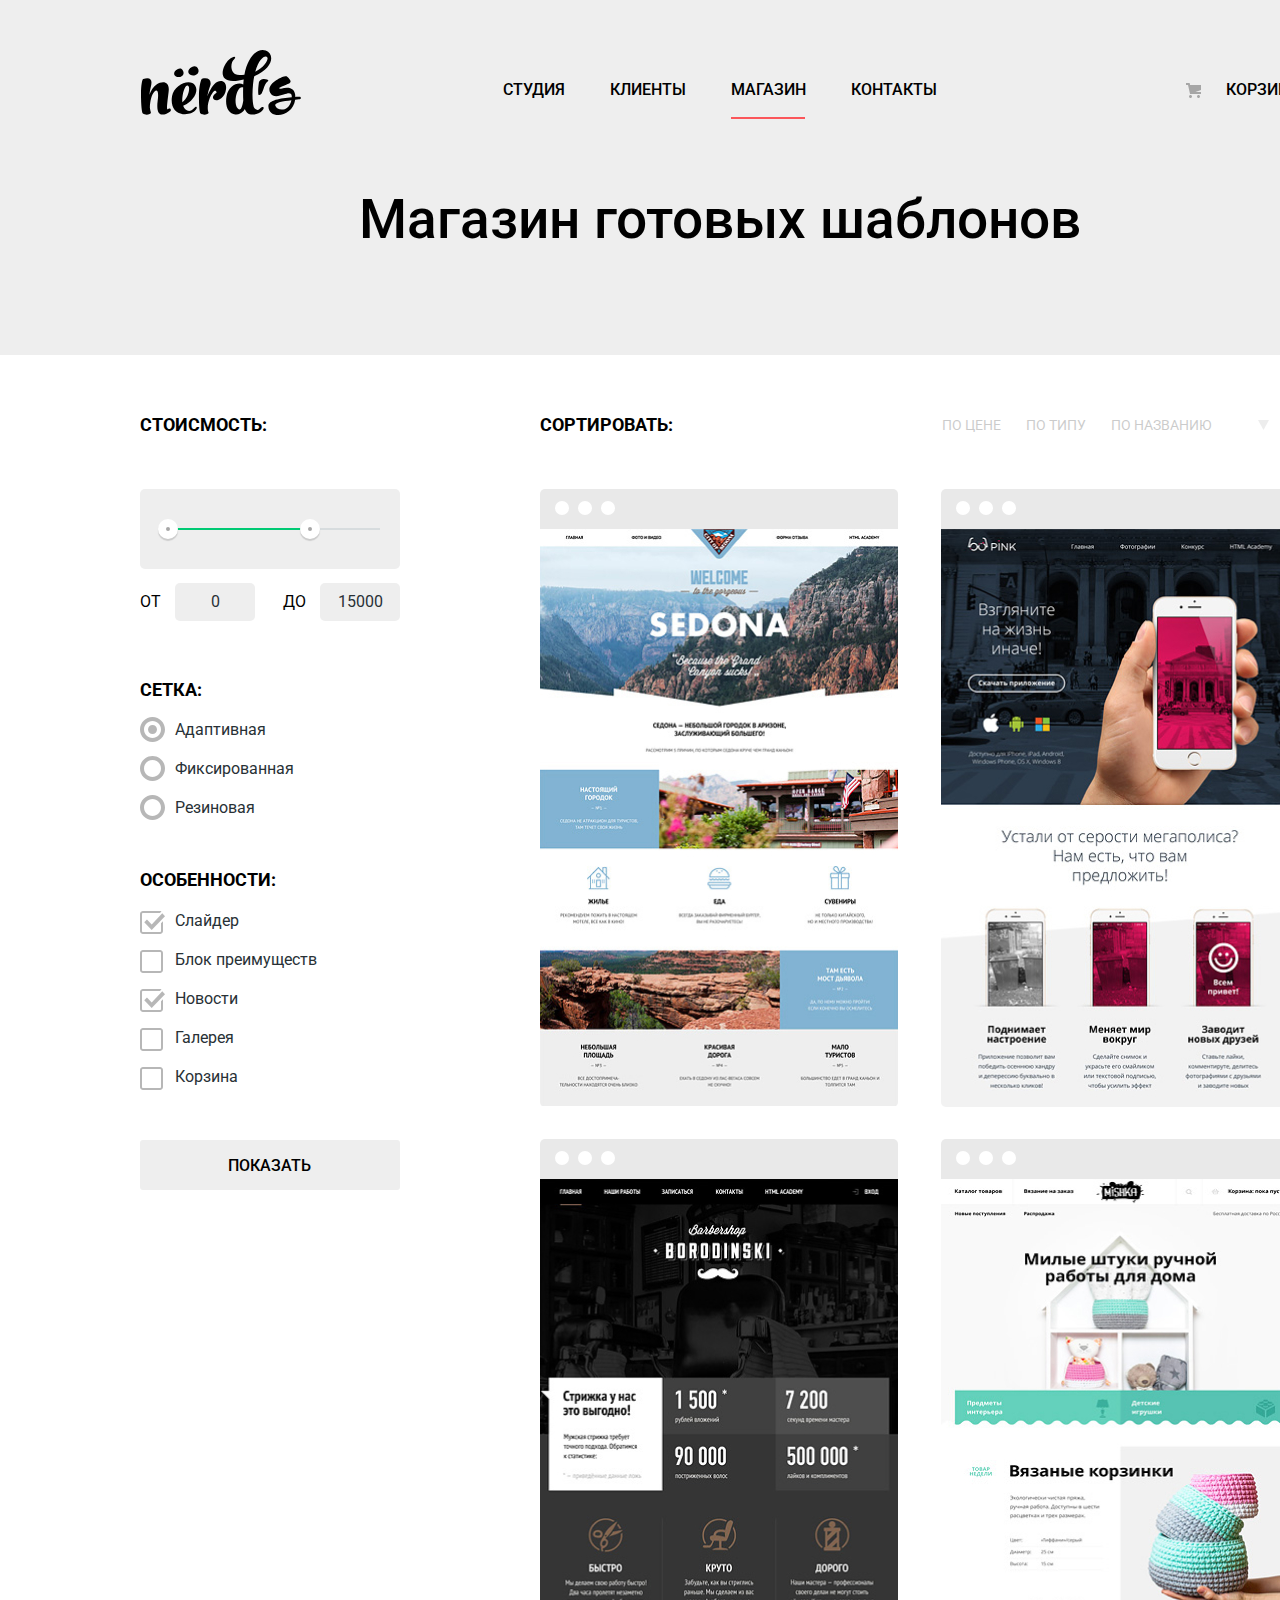
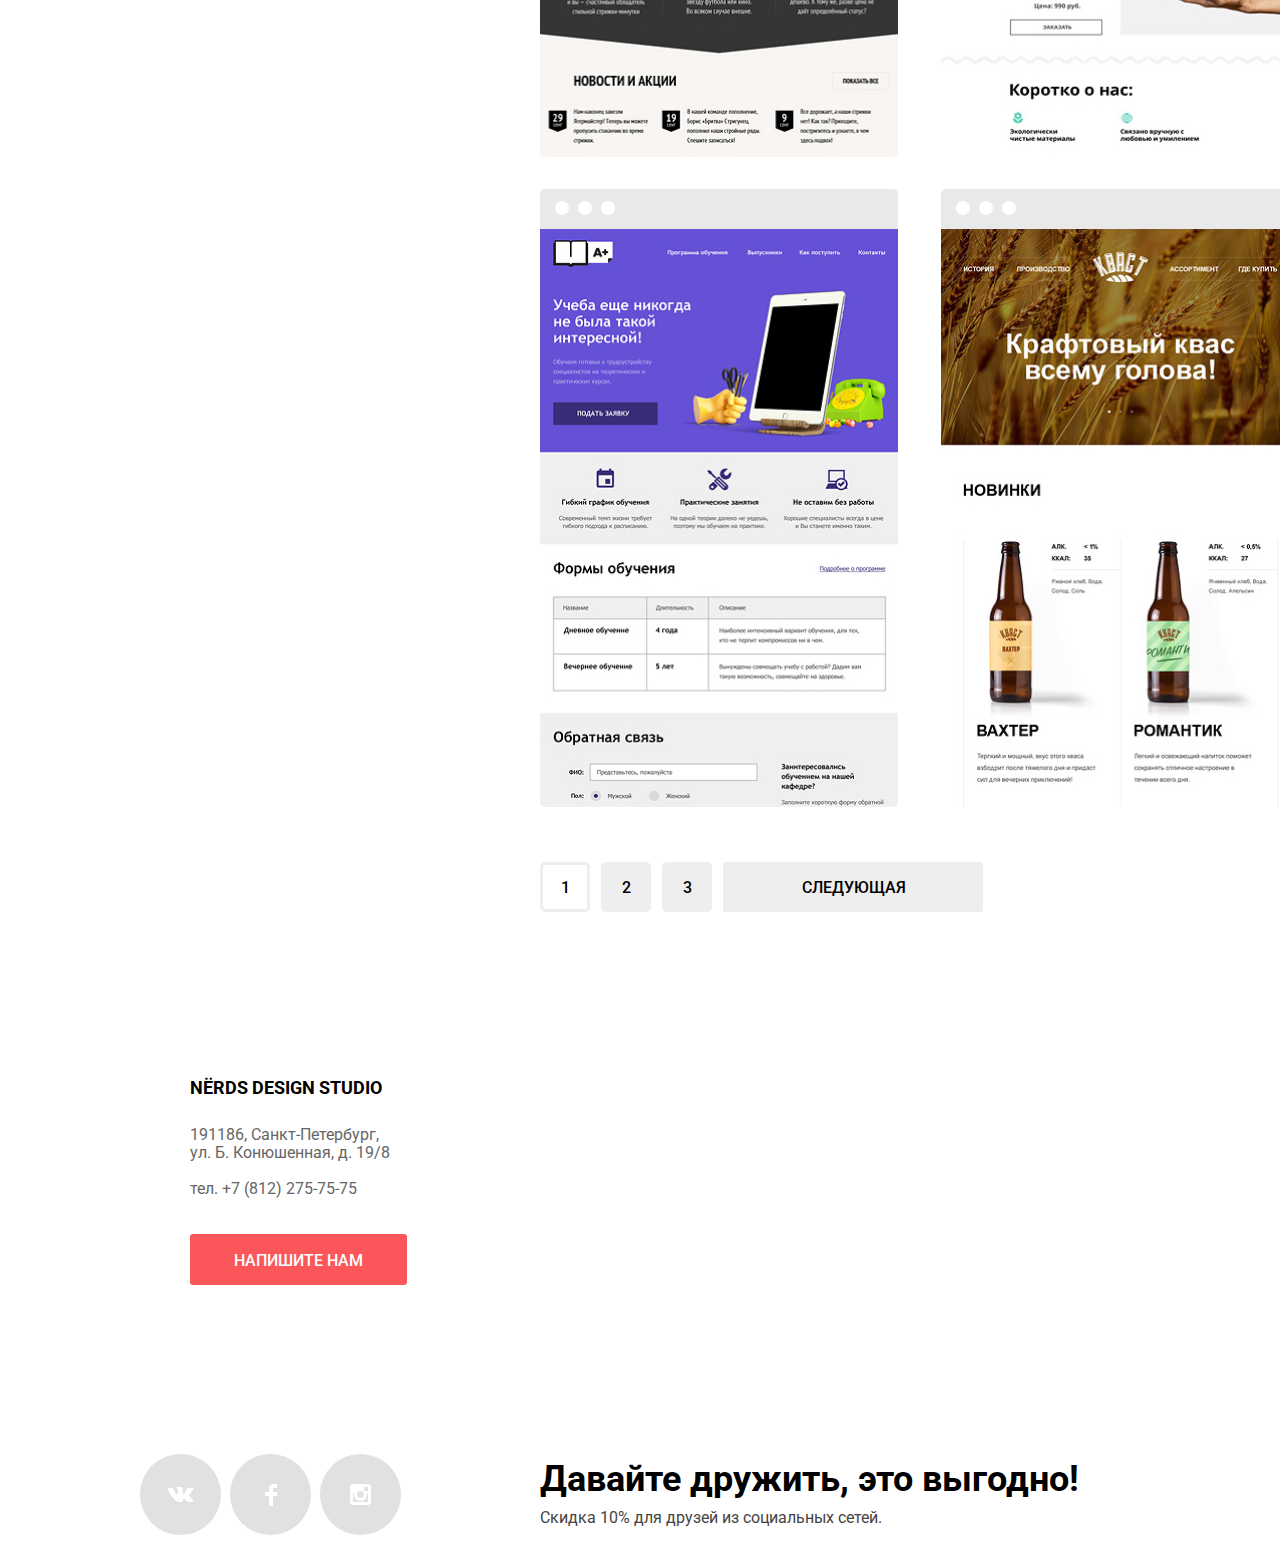
==== catalog.html @ d3abca6e "скрипт" ====
<!DOCTYPE html>
<html class="page" lang="ru">

<head>
  <meta charset="utf-8">
  <title>HTML Academy: Нёрдс,Каталог</title>
  <link rel="icon" href="favicon.ico">
  <link rel="icon" href="icon.svg" type="image/svg+xml">
  <link rel="apple-touch-icon" href="apple.png">
  <link rel="manifest" href="manifest.webmanifest">
  <link rel="preconnect" href="https://fonts.gstatic.com">
  <link href="https://fonts.googleapis.com/css2?family=Roboto:wght@400;500;700&display=swap" rel="stylesheet">
  <link rel="stylesheet" href="css/normalize.css">
  <link rel="stylesheet" href="css/style.css">
</head>

<body class="page-body">
  <header class="main-header">
    <div class="main-header-bar">
      <nav class="main-navigation">
        <a class="main-header-logo" href="index.html">
          <img src="img/logo.svg" width="160" height="65" alt="Логотип студии «Нёрдс»">
        </a>
        <ul class="site-navigation">
          <li class="site-navigation-list"><a href="blank.html">Студия</a></li>
          <li class="site-navigation-list"><a href="blank.html">Клиенты</a></li>
          <li class="site-navigation-list"><a class="shop" href="catalog.html">Магазин</a></li>
          <li class="site-navigation-list"><a href="blank.html">Контакты</a></li>
        </ul>
        <div class="navigation-basket">
          <a class="basket" href="blank.html">Корзина</a>
        </div>
      </nav>
    </div>
  </header>
  <main>
    <div class="main-header-bar-title">
      <h1 class="page-title">Магазин готовых шаблонов</h1>
    </div>
    <div class="container filters-wrapper">
      <section class="filters">
        <h2 class="visually-hidden">Фильтр товаров</h2>
        <form class="filter" method="get" action="https://echo.htmlacademy.ru/" target="_blank">
          <fieldset class="filter-item">
            <legend>Стоисмость:</legend>
            <div class="range-filter">
              <div class="range-controls">
                <div class="scale">
                  <div class="bar"></div>
                </div>
                <div class="toggle toggle-min" tabindex="0"></div>
                <div class="toggle toggle-max" tabindex="0"></div>
              </div>
              <div class="price-controls">
                <label class="min-price">
                  от <input type="text" name="min-price" value="0">
                </label>
                <label class="max-price">
                  до <input type="text" name="max-price" value="15000">
                </label>
              </div>
            </div>
          </fieldset>
          <fieldset>
            <legend class="mesh">Сетка:</legend>
            <ul class="mesh-list">
              <li class="filter-option mesh-item">
                <input class="visually-hidden filter-input-radio filter-input" type="radio" name="mesh" value="adaptive" id="filter-adaptive" checked>
                <label class="filter-radio" for="filter-adaptive">Адаптивная</label>
              </li>
              <li class="filter-option mesh-item">
                <input class="visually-hidden filter-input-radio filter-input" type="radio" name="mesh" value="fixed" id="filter-fixed">
                <label class="filter-radio" for="filter-fixed">Фиксированная</label>
              </li>
              <li class="filter-option mesh-item">
                <input class="visually-hidden filter-input-radio filter-input" type="radio" name="mesh" value="rubber " id="filter-rubber">
                <label class="filter-radio" for="filter-rubber">Резиновая</label>
              </li>
            </ul>
          </fieldset>
          <fieldset>
            <legend class="specificity">Особенности:</legend>
            <ul class="specificity-list">
              <li class="filter-option pecificity-item">
                <input class="visually-hidden filter-input-checkbox filter-input" type="checkbox" name="slider" id="filter-slider" checked>
                <label class="filter-checkbox" for="filter-slider">Слайдер</label>
              </li>
              <li class="filter-option specificity-item">
                <input class="visually-hidden filter-input-checkbox filter-input" type="checkbox" name="advantages" id="filter-advantages">
                <label class="filter-checkbox" for="filter-advantages">Блок преимуществ</label>
              </li>
              <li class="filter-option specificity-item">
                <input class="visually-hidden filter-input-checkbox filter-input" type="checkbox" name="news" id="filter-news" checked>
                <label class="filter-checkbox" for="filter-news">Новости</label>
              </li>
              <li class="filter-option specificity-item">
                <input class="visually-hidden filter-input-checkbox filter-input" type="checkbox" name="gallary" id="filter-gallary">
                <label class="filter-checkbox" for="filter-gallary">Галерея</label>
              </li>
              <li class="filter-option specificity-item">
                <input class="visually-hidden filter-input-checkbox filter-input" type="checkbox" name="basket" id="filter-basket">
                <label class="filter-checkbox" for="filter-basket">Корзина</label>
              </li>
            </ul>
          </fieldset>
          <button class="show-button" type="submit">Показать</button>
        </form>
      </section>
      <section class="cards">
        <h2 class="visually-hidden">Карточки товаров</h2>
        <div class="sort">
          <p class="sort-paragraph">Сортировать:</p>
          <ul class="sort-list">
            <li><a class="sort-item" href="#">По цене</a></li>
            <li><a class="sort-item" href="#">По типу</a></li>
            <li><a class="sort-item" href="#">По названию</a></li>
            <li class="sort-list-button">
            <li>
              <a href="#">
                <svg aria-hidden="true" width="11" height="10" viewBox="0 0 11 10" fill="none" xmlns="http://www.w3.org/2000/svg">
                  <path class="button-down" d="M5.5 10L0 0H11" fill="#231F20" />
                </svg>
              </a>
            </li>
            <li>
              <a href="#">
                <svg aria-hidden="true" width="11" height="10" viewBox="0 0 11 10" fill="none" xmlns="http://www.w3.org/2000/svg">
                  <path class="button-up" d="M5.5 0L0 10H11L5.5 0Z" fill="#231F20" />
                </svg>
              </a></li>
            </li>
          </ul>
        </div>
        <ul class="cards-list">
          <li class="cards-item">
            <img src="img/sedona.jpg" width="358" height="578" alt="карточка сайта «Sedona»">
            <div class="shopping-menu">
              <h3><a class="shopping-menu-subtitle" href="blank.html">Sedona</a></h3>
              <p class="shopping-menu-description">Информационный сайт<br>для туристов</p>
              <a class="cards-cost" href="#">9 900 р</a>
            </div>
          </li>
          <li class="cards-item">
            <img src="img/pink.jpg" width="358" height="578" alt="карточка сайта «Pink»">
            <div class="shopping-menu">
              <h3><a class="shopping-menu-subtitle" href="blank.html">Pink</a></h3>
              <p class="shopping-menu-description">Продуктовый лендинг<br>приложения для iOS и Android</p>
              <a class="cards-cost" href="#">9 900 р</a>
            </div>
          </li>
          <li class="cards-item">
            <img src="img/barbershop.jpg" width="358" height="578" alt="карточка сайта «Barbershop»">
            <div class="shopping-menu">
              <h3><a class="shopping-menu-subtitle" href="blank.html">Barbershop</a></h3>
              <p class="shopping-menu-description">Сайт салона красоты.<br>Для мужчин, да.</p>
              <a class="cards-cost" href="#">9 900 р</a>
            </div>
          </li>
          <li class="cards-item">
            <img src="img/mishka.jpg" width="359" height="578" alt="карточка сайта «Mishka»">
            <div class="shopping-menu">
              <h3><a class="shopping-menu-subtitle" href="blank.html">Mishka</a></h3>
              <p class="shopping-menu-description">Интернет-магазин<br>вязаных игрушек</p>
              <a class="cards-cost" href="#">9 900 р</a>
            </div>
          </li>
          <li class="cards-item">
            <img src="img/aplus.jpg" width="359" height="578" alt="карточка сайта «Aplus»">
            <div class="shopping-menu">
              <h3><a class="shopping-menu-subtitle" href="blank.html">Aplus</a></h3>
              <p class="shopping-menu-description">Лендинг курсов повышения<br>квалификации</p>
              <a class="cards-cost" href="#">9 900 р</a>
            </div>
          </li>
          <li class="cards-item">
            <img src="img/kvast.jpg" width="359" height="578" alt="карточка сайта «Kvast»">
            <div class="shopping-menu">
              <h3><a class="shopping-menu-subtitle" href="blank.html">Кваст</a></h3>
              <p class="shopping-menu-description">Промо-сайт производителя<br>крафтового кваса</p>
              <a class="cards-cost" href="#">9 900 р</a>
            </div>
          </li>
        </ul>
        <div class="pagination-container">
          <ul class="pagination-list">
            <li class="pagination-item pagination-item-current">
              <a>1</a>
            </li>
            <li class="pagination-item">
              <a href="#">2</a>
            </li>
            <li class="pagination-item">
              <a href="#">3</a>
            </li>
            <li class="pagination-item-next">
              <a href="#">Следующая</a>
            </li>
          </ul>
        </div>
      </section>
    </div>
  </main>
  <footer class="main-footer">
    <h2 class="visually-hidden">Как нас найти</h2>
    <iframe class="footer-map" src="https://www.google.com/maps/embed?pb=!1m18!1m12!1m3!1d1998.6036253003165!2d30.320858716173472!3d59.938719169054075!2m3!1f0!2f0!3f0!3m2!1i1024!2i768!4f13.1!3m3!1m2!1s0x4696310fca145cc1%3A0x42b32648d8238007!2z0JHQvtC70YzRiNCw0Y8g0JrQvtC90Y7RiNC10L3QvdCw0Y8g0YPQuy4sIDE5LzgsINCh0LDQvdC60YIt0J_QtdGC0LXRgNCx0YPRgNCzLCAxOTExODY!5e0!3m2!1sru!2sru!4v1615223407312!5m2!1sru!2sru" width="1440" height="416" style="border:0;" allowfullscreen loading="lazy" title="Изображение адреса на карте"></iframe>
    <section class="container">
      <div class="find-us">
        <p class="find-us-subtitle">NЁRDS DESIGN STUDIO</p>
        <p class="address">191186, Санкт-Петербург,<br>ул. Б. Конюшенная, д. 19/8</p>
        <p class="contacts-phone">тел. +7 (812) 275-75-75</p> <!--  уточнить ссылка или нет -->
        <a class="write-us" href="blank.html">Напишите нам</a>
      </div>
    </section>
    <section class="footer-social container">
      <h2 class="visually-hidden">Социальные сети</h2>
      <ul class="social-list">
        <li>
          <a class="social-button-vk" href="#">
            <span class="visually-hidden">Вконтакте</span>
          </a>
        </li>
        <li>
          <a class="social-button-fb" href="#">
            <span class="visually-hidden">Фэйсбук</span>
          </a>
        </li>
        <li>
          <a class="social-button-inst" href="#">
            <span class="visually-hidden">Инстаграмм</span>
          </a>
        </li>
      </ul>
      <div class="friendship-wrapper">
        <p class="friendship">Давайте дружить, это выгодно!</p>
        <p class="discount">Скидка 10% для друзей из социальных сетей.</p>
      </div>
    </section>
  </footer>
</body>

</html>
---- css/style.css ----
/*Variables*/

:root {
  --basic-black: #000000;
  --basic-light-black: #283136;

  --basic-dark: #231f20;
  --basic-light-dark: #666666;
  --basic-dark-opacity: #b3b3b3;

  --basic-super-gray: #888888;
  --basic-extra-gray: #444444;
  --basic-dark-gray: #4d4d4d;
  --basic-mildly-gray: #a6a6a6;
  --basic-gray: #eeeeee;
  --basic-light-gray: #e1e1e1;
  --basic-usual-gray: #dbdbdb;
  --special: #dfdfdf;
  --basic-special-gray: #b4b9bb;
  --special-ultra-gray: #d7dcde;
  --special-gray: #d5d5d5;

  --basic-extra-red: #d7373b;
  --basic-mildly-red: #e74246;
  --basic-red: #fb565a;

  --basic-extra-green: #00aa62;
  --basic-mildly-green: #00bc6c;
  --basic-green: #00ca74;

  --basic-extra-yellow: #e5a722;
  --basic-mildly-yellow: #eab534;
  --basic-yellow: #efc849;

  --basic-white: #ffffff;
}

/*Global*/

html {
  box-sizing: border-box;
}

*,
*:before,
*:after {
  box-sizing: inherit;
}



.page-body {
  margin: 0;
  padding: 0;
  font-family: "Roboto", "Verdana", sans-serif;
  min-height: 100%;
  display: grid;
  grid-template-rows: min-content 1fr min-content;
  align-content: start;
}

a {
  text-decoration: none;
}

img {
  max-width: 100%;
  height: auto;
}

.visually-hidden {
  position: absolute;
  width: 1px;
  height: 1px;
  margin: -1px;
  border: 0;
  padding: 0;
  white-space: nowrap;
  clip-path: inset(100%);
  clip: rect(0 0 0 0);
  overflow: hidden;
}

/*Grid*/

.page {
  height: 100%;
}

/*Main header*/

.main-header-bar {
  background-color: var(--basic-gray);
}


/*Main navigation*/

.site-navigation {
  display: flex;
  flex-wrap: wrap;
  list-style: none;
  padding: 0;
  margin: 0;
  padding-top: 6px;
}

.site-navigation-list {
  padding-right: 45px;
}

.site-navigation-list:nth-child(4n) {
  margin-right: 0;
}


.main-navigation,
.basket {
  font-weight: 500;
  font-size: 16px;
  line-height: 30px;
  text-transform: uppercase;
  color: var(--basic-black);
  background-color: transparent;
}

.basket {
  display: flex;
  align-items: baseline;
  justify-content: flex-end;
}

.basket-img {
  padding-right: 24.48px;
}

.main-navigation {
  display: grid;
  grid-template-columns: 362px 678px 119px;
  justify-content: center;
  align-items: center;
  padding-top: 48.98px;
}

.site-navigation .shop {
  position: relative;
}

.shop::after {
  content: "";
  position: absolute;
  width: 74px;
  height: 2px;
  background-color: var(--basic-red);
  right: 1px;
  top: 37px;
}

.main-header,
.description {
  background-color: var(--basic-gray);
}

.site-navigation a,
.basket {
  color: var(--basic-black);
}

.site-navigation a:hover,
.basket:hover {
  color: var(--basic-red);
}

.site-navigation a:active {
  color: var(--basic-black);
  opacity: 0.3;

}

.basket:active {
  color: var(--basic-dark-opacity);
}

.basket {
  padding-left: 40px;
  background-image: url("../img/icon-basket.svg");
  background-repeat: no-repeat;
  background-position: 5px center;
}

.navigation-basket {
  padding-top: 7px;
}


/*Container*/

.container {
  width: 1200px;
  margin: 0 auto;
  padding: 0 20px;
  box-sizing: border-box;
}

/*Slaiders*/

.description {
  position: relative;
  margin-bottom: 80px;
}

.description-bar {
  background-color: var(--basic-gray);
}


.description-list {
  list-style: none;
  margin: 0;
  padding: 0;
}

.description-item-wrapper {
  padding-top: 67px;
}

.description-item-paragraph {
  font-weight: 500;
  font-size: 55px;
  line-height: 55px;
  color: var(--basic-black);
  padding: 0;
  margin: 0;
}

.description-item-competence-active {
  font-size: 16px;
  line-height: 24px;
  color: var(--basic-light-black);
  padding: 0;
  margin: 0;
  margin-top: 28px;
  margin-bottom: 38px;
}

.description-item-competence {
  font-size: 16px;
  line-height: 24px;
  color: var(--basic-light-black);
  padding: 0;
  margin: 0;
  margin-top: 38px;
  margin-bottom: 27px;
}

.description-study {
  font-weight: 500;
  font-size: 16px;
  line-height: 18px;
  color: var(--basic-white);
  background-color: var(--basic-red);
  text-transform: uppercase;
}

.description-study {
  display: inline-block;
  padding: 17px 54px 15px 54px;
  border-radius: 3px;
}

.description-study:hover {
  background-color: var(--basic-mildly-red);

}

.description-study:active {
  background-color: var(--basic-extra-red);
}

.description-study a:active {
  opacity: 0.3;
}

.description-item-active {
  display: grid;
  grid-template-columns: 1fr 1fr;
  padding-bottom: 80px;
  background-image: url(../img/slide-pic-1.png);
  background-repeat: no-repeat;
  background-position-x: 397px;
  background-position-y: -11px;
}

.description-item-two {
  display: grid;
  grid-template-columns: 1fr 1fr;
  padding-bottom: 80px;
  background-image: url(../img/slide-pic-2.png);
  background-repeat: no-repeat;
  background-position-x: 397px;
  background-position-y: -11px;
  display: none;
}

.description-item-three {
  display: grid;
  grid-template-columns: 1fr 1fr;
  padding-bottom: 80px;
  background-image: url(../img/slide-pic-3.png);
  background-repeat: no-repeat;
  background-position-x: 397px;
  background-position-y: -11px;
  display: none;
}

.slider-controls {
  list-style: none;
  margin: 0;
  padding: 0;
  position: absolute;
  display: flex;
  justify-content: space-between;
  width: 88px;
  bottom: 92px;
  left: 50%;
  transform: translate(-50%);
}

.slider-controls button {
  padding: 0;
  width: 18px;
  height: 18px;
  background-color: var(--basic-white);
  border: none;
  border-radius: 50%;
  cursor: pointer;
  outline: none;
}

.slider-controls .current {
  background-image: url(../img/ellipse.svg);
  background-repeat: no-repeat;
  background-position: center;
}

/*Services*/

.services {
  margin-bottom: 121px;
  position: relative;
}

.services-list {
  display: grid;
  grid-template-columns: 300px 300px 300px;
  column-gap: 100px;
  list-style: none;
  margin: 0;
  padding: 0;
}

.services-list::after {
  content: "";
  position: absolute;
  width: 1158px;
  height: 2px;
  background-color: var(--basic-gray);
  bottom: -82px;
  left: 21px;
}


.services-item-img {
  padding: 0;
  margin: 0;
  margin-bottom: 21px;
}

.services-item h3 {
  font-weight: bold;
  font-size: 24px;
  line-height: 30px;
  text-transform: uppercase;
  color: var(--basic-black);
  padding: 0;
  margin: 0;
  margin-bottom: 16px;
}


.services-list-item {
  font-size: 16px;
  line-height: 24px;
  color: var(--basic-light-black);
  padding: 0;
  margin: 0;
  margin-bottom: 32px;

}

.services-order-web,
.services-order-app,
.services-order-presentation {
  font-weight: 500;
  font-size: 16px;
  line-height: 18px;
  color: var(--basic-white);
  padding: 17px 40px 15px 39px;
  border-radius: 3px;
  text-transform: uppercase;
}

.services-order-web {
  display: inline-block;
  background-color: var(--basic-red);
}

.services-order-web:hover {
  background-color: var(--basic-mildly-red);
}

.services-order-web:active {
  background-color: var(--basic-extra-red);
}

.services-order-app {
  display: inline-block;
  background-color: var(--basic-green);
}

.services-order-app:hover {
  background-color: var(--basic-mildly-green);
}

.services-order-app:active {
  background-color: var(--basic-extra-green);
}

.services-order-presentation {
  display: inline-block;
  background-color: var(--basic-yellow);
}

.services-order-presentation:hover {
  background-color: var(--basic-mildly-yellow);
}

.services-order-presentation:active {
  background-color: var(--basic-extra-yellow);
}

/*About-us*/

.about-us {
  display: grid;
  justify-content: space-between;
  grid-template-columns: 650px 360px;
  margin-bottom: 74px;
  background-repeat: no-repeat;
  background-position: center bottom;
  position: relative;
}


.about-us-container {
  margin: 0 auto;
}

.about-us-characteristic {
  font-weight: 500;
  font-size: 45px;
  line-height: 45px;
  color: var(--basic-black);
  margin: 0 auto;
  margin-top: 34px;
}

.about-us-slogan {
  font-size: 16px;
  line-height: 24px;
  color: var(--basic-light-black);
  margin-top: 34px;
}

.about-us-contractor {
  font-weight: bold;
  font-size: 16px;
  line-height: 24px;
  text-transform: uppercase;
  color: var(--basic-light-black);
  margin-top: 40px;
  margin-bottom: -7px;
}

.about-us-list {
  list-style: none;
  padding: 0;
  margin: 0;
}

.about-us-item {
  position: relative;
  font-size: 16px;
  line-height: 24px;
  color: var(--basic-light-black);
  margin-top: 30px;
  padding-left: 37px;
  margin-bottom: -6px;
}

.about-us-item:nth-last-child {
  margin-bottom: 0;
}

.about-us-item::before {
  content: "";
  position: absolute;
  width: 25px;
  height: 2px;
  background-color: var(--basic-red);
  left: 0px;
  top: 11px;
}

.about-us-logo {
  margin-bottom: 33px;
}

.about-us-exactitude {
  width: 100%;
  border-collapse: collapse;
}

.about-us-formality {
  font-weight: bold;
  font-size: 16px;
  line-height: 24px;
  text-transform: uppercase;
  color: var(--basic-black);
  margin-bottom: 30px;
  text-align: center;
}

.percent {
  font-weight: bold;
  font-size: 45px;
  line-height: 64px;
  color: var(--basic-black);
}

.percent td {
  padding: 0;
  width: 33.33%;
}


.percent sup {
  font-weight: bold;
  font-size: 26px;
  line-height: 40px;
}


.ratio {
  font-size: 16px;
  line-height: 18px;
  color: var(--basic-light-black);
}

.ratio-para {
  padding: 0;
  padding-top: 13px;
}

/*Partners*/

.partners {
  margin-bottom: 80px;
}

.partners-list {
  list-style: none;
  padding: 0;
  margin: 0;
  display: grid;
  grid-template-columns: 260px 260px 260px 260px;
  grid-gap: 40px;
  align-items: center;
  position: relative;
  border-top: 2px solid var(--basic-gray);
  border-bottom: 2px solid var(--basic-gray);
  padding-top: 48px;
  padding-bottom: 42px;
}

.partners-academy,
.partners-borodinski,
.partners-pink,
.partners-mishka {
  display: flex;
  justify-content: center;
  opacity: 0.2;
}

.partners-list img {
  display: block;
}

.partners-academy:hover {
  opacity: 1;
}

.partners-borodinski:hover {
  opacity: 1;
}

.partners-pink:hover {
  opacity: 1;
}

.partners-mishka:hover {
  opacity: 1;
}

.partners-academy:active {
  opacity: 0.1;
}

.partners-borodinski:active {
  opacity: 0.1;
}

.partners-pink:active {
  opacity: 0.1;
}

.partners-mishka:active {
  opacity: 0.1;
}

.partners-list li {
  position: relative;
}

.partners-list li::after {
  content: "";
  position: absolute;
  width: 2px;
  height: 52px;
  background-color: var(--basic-gray);
  right: -21px;
  top: 8px;
}

.partners-list li:nth-child(4n+4)::after {
  content: "";
  position: absolute;
  width: 2px;
  height: 52px;
  background-color: var(--basic-white);
  right: 10px;
  top: 10px;
}


/* Main footer*/

.main-footer-bar {
  background-color: var(--basic-super-gray);
}

.footer-map {
  position: relative;
  display: block;
  margin: auto;
  margin-bottom: 36px;
}

.find-us {
  position: absolute;
  padding: 31px 39px 47px 50px;
  width: 319px;
  height: 308px;
  margin-top: -401px;
  background-color: var(--basic-white);
}

.find-us-subtitle {
  font-weight: bold;
  font-size: 18px;
  line-height: 30px;
  text-transform: uppercase;
  color: var(--basic-black);
  margin-bottom: 23px;
}

.address,
.contacts-phone {
  font-size: 16px;
  line-height: 18px;
  color: var(--basic-light-dark);
}

.address {
  margin-bottom: 18px;
}

.contacts-phone {
  margin-bottom: 54px;
}


.write-us {
  font-weight: 500;
  font-size: 16px;
  line-height: 18px;
  text-transform: uppercase;
  color: var(--basic-white);
  background-color: var(--basic-red);
  padding: 17px 44px 15px 44px;
  border-radius: 3px;
}

.friendship-wrapper {
  padding-left: 13px;
}

.friendship {
  font-weight: bold;
  font-size: 36px;
  line-height: 36px;
  color: var(--basic-black);
}

.discount {
  font-size: 16px;
  line-height: 22px;
  color: var(--basic-extra-gray);
  margin-top: -26px;
  margin-bottom: 36px;
}

/*Social-networks*/

.footer-social {
  display: grid;
  grid-template-columns: 1fr 2fr;
  align-items: center;
}

.social-list {
  list-style: none;
  display: flex;
  align-items: center;
  padding: 0;
  margin: 0;
}

.social-list a {
  position: relative;
  width: 81px;
  height: 81px;
  display: flex;
  justify-content: center;
  align-items: center;
  border-radius: 50%;
  background-color: var(--basic-light-gray);
  box-sizing: border-box;
  margin-right: 9px;
}

.social-button-vk::before {
  content: "";
  position: absolute;
  width: 26px;
  height: 15px;
  background-image: url("../img/icon-vk.svg");
  background-repeat: no-repeat;
  background-position: center;

}

.social-button-fb::before {
  content: "";
  position: absolute;
  width: 12px;
  height: 22px;
  background-image: url("../img/icon-fb.svg");
  background-repeat: no-repeat;
  background-position: center;

}

.social-button-inst::before {
  content: "";
  position: absolute;
  width: 21px;
  height: 21px;
  background-image: url("../img/icon-insta.svg");
  background-repeat: no-repeat;
  background-position: center;

}

.social-button-vk:hover {
  background-color: var(--basic-mildly-red);

}

.social-button-fb:hover {
  background-color: var(--basic-mildly-red);

}

.social-button-inst:hover {
  background-color: var(--basic-mildly-red);

}


.social-button-vk:active {
  background-color: var(--basic-extra-red);
  box-shadow: inset 0px 3px 0px rgba(0, 1, 1, 0.1);
}

.social-button-vk:active::before {
  background-color: var(--basic-extra-red);
  opacity: 0.3;
}

.social-button-fb:active {
  background-color: var(--basic-extra-red);
  box-shadow: inset 0px 3px 0px rgba(0, 1, 1, 0.1);
}

.social-button-fb:active::before {
  background-color: var(--basic-extra-red);
  opacity: 0.3;
}

.social-button-inst:active {
  background-color: var(--basic-extra-red);
  box-shadow: inset 0px 3px 0px rgba(0, 1, 1, 0.1);
}

.social-button-inst:active::before {
  background-color: var(--basic-extra-red);
  opacity: 0.3;
}


/*  Popup*/

.popup {
  display: none;
  position: fixed;
  left: 50%;
  width: 960px;
  top: 50%;
  padding: 63px 90px 84px 100px;
  background-color: var(--basic-white);
  box-shadow: 0px 20px 40px rgba(0, 0, 0, 0.4);
  transform: translate(-50%, -50%);
  margin: 0 auto;
}

.modal-show {
  display: block;
}



.popup-title {
  font-weight: bold;
  font-size: 45px;
  line-height: 53px;
  color: var(--basic-black);
  margin: 0;
  margin-bottom: 37px;
}

.popup-name,
.popup-mail,
.popup-lead {
  font-weight: bold;
  font-size: 16px;
  line-height: 18px;
  color: var(--basic-black);
}

.popup-button {
  font-family: inherit;
  font-weight: 500;
  font-size: 16px;
  line-height: 18px;
  text-transform: uppercase;
  color: var(--basic-white);
  background-color: var(--basic-red);
  padding: 17px 83px 15px 85px;
  border-radius: 3px;
  border: none;
  cursor: pointer;
}

.popup-input {
  font-family: inherit;
  width: 360px;
  height: 50px;
  border: 2px solid var(--special-ultra-gray);
  border-radius: 3px;
  cursor: pointer;
  padding-left: 14px;
  margin-top: 9px;
}

.popup-name {
  padding-right: 37px;
}

.popup-input:hover,
.popup-input-letter:hover {
  border: 2px solid var(--basic-special-gray);
}

.popup-input:focus::-webkit-input-placeholder,
.popup-mail:focus::-webkit-input-placeholder,
.popup-input-letter:focus::-webkit-input-placeholder {
  color: var(--basic-extra-gray);
}

.popup-input:focus::-moz-placeholder,
.popup-mail:focus::-moz-placeholder,
.popup-input-letter:focus::-moz-placeholder {
  color: var(--basic-extra-gray);
}

.popup-input-letter {
  width: 760px;
  height: 118px;
  border: 2px solid var(--special-ultra-gray);
  border-radius: 3px;
  margin-bottom: 42px;
  resize: none;
  cursor: pointer;
  padding-left: 15px;
  padding-top: 13px;
  margin-top: 10px;
}

.popup-data {
  display: flex;
  justify-content: space-between;
  margin-bottom: 34px;
}

.popup form {
  position: relative;
}

.popup-close {
  position: absolute;
  padding: 0;
  margin: 0;
  right: 0px;
  top: 15px;
  width: 21px;
  height: 21px;
  background-image: url(../img/close-popup.svg);
  background-repeat: no-repeat;
  background-color: transparent;
  border: 0;
  cursor: pointer;
  opacity: 0.3;
  outline: none;
}

.popup-close:hover {
  opacity: 1;
}

.popup-close:active {
  opacity: 0.1;
}

/*Catalog*/

/*Main header*/

.main-header-bar-title {
  background-color: var(--basic-gray);
  padding-top: 1px;
  padding-bottom: 117px;
  margin-bottom: 55px;
}


.page-title {
  font-weight: 500;
  font-size: 55px;
  line-height: 55px;
  color: var(--basic-black);
  text-align: center;
  padding-top: 29px;
  margin-bottom: -9px;
}

/*Filters*/

.filter-item legend {
  font-weight: bold;
  font-size: 18px;
  line-height: 30px;
  color: var(--basic-black);
  text-transform: uppercase;
}

.filter-item {
  margin: 0;
  padding: 0;
}

.range-filter {
  width: 260px;
  margin-top: 49px;
  margin-bottom: 54px;
}

.range-controls {
  position: relative;
  height: 80px;
  margin-bottom: 14px;
  padding-top: 39px;
  padding-right: 20px;
  padding-left: 20px;
  background-color: var(--basic-gray);
  border-radius: 5px;
}

.range-controls .scale {
  height: 2px;
  background: var(--special-ultra-gray);
}

.range-controls .bar {
  width: 70%;
  height: 2px;
  background: var(--basic-green);
}

.range-controls .toggle {
  position: absolute;
  top: 50%;
  left: 0;
  width: 4px;
  height: 4px;
  padding: 0;
  border: 8px solid var(--basic-white);
  background-color: var(--basic-mildly-gray);
  border-radius: 50%;
  box-shadow: 0px 2px 1px rgba(0, 0, 0, 0.15);
  cursor: pointer;
  box-sizing: content-box;
  transform: translateY(-50%);
}

.range-controls .toggle-min {
  left: 18px;
}

.range-controls .toggle-max {
  left: 160px;
}

.price-controls {
  display: flex;
  justify-content: space-between;
  margin-bottom: 11px;
}


.price-controls label {
  text-transform: uppercase;
  font-size: 16px;
}

.price-controls input {
  width: 80px;
  padding: 10px;
  margin-left: 10px;
  text-align: center;
  color: var(--basic-light-black);
  border: none;
  border-radius: 5px;
  background-color: var(--basic-gray);
  font-family: inherit;
  font-size: inherit;
  outline: none;

}

.filters {
  width: 260px;
}


.filter fieldset {
  padding: 0;
  margin: 0;
  border: none;
}

.mesh {
  margin-bottom: 15px;
}

.mesh-list {
  margin: 0;
  padding: 0;
}

.specificity {
  padding-top: 28px;
  margin-bottom: 16px;
}


.filter-option label {
  position: relative;
  cursor: pointer;
  user-select: none;
}


.filter-input-radio+label::before {
  content: "";
  position: absolute;
  left: -35px;
  top: -3px;
  width: 25px;
  height: 25px;
  background-image: url("../img/radio-off.svg");
  background-repeat: no-repeat;
  opacity: 0.4;
}

.filter-input-radio:checked+label::before {
  content: "";
  position: absolute;
  left: -35px;
  top: -3px;
  width: 25px;
  height: 25px;
  background-image: url("../img/radio-on.svg");
  background-repeat: no-repeat;
  opacity: 0.4;
}

.filter-input-radio+label:hover::before,
.filter-input-radio:checked+label:hover::after {
  opacity: 1;
}

.filter-input-checkbox+label::before {
  content: "";
  position: absolute;
  left: -35px;
  top: 0;
  width: 23px;
  height: 23px;
  background-image: url("../img/checkbox-off.svg");
  background-repeat: no-repeat;
  opacity: 0.4;
}

.filter-input-checkbox:checked+label::before {
  content: "";
  position: absolute;
  left: -35px;
  top: 0;
  width: 25px;
  height: 23px;
  background-image: url("../img/checkbox-on.svg");
  background-repeat: no-repeat;
  opacity: 0.4;
}

.filter-input-checkbox+label:hover::before,
.filter-input-checkbox:checked+label:hover::after {
  opacity: 1;
}

.filter legend {
  font-size: 18px;
  line-height: 30px;
}


.filter ul {
  padding: 0;
  margin: 0;
  line-height: 19px;

}

.filter-option {
  padding-left: 35px;
  margin-bottom: 20px;
}

.mesh-list,
.specificity-list {
  list-style: none;
}

.mesh,
.specificity {
  font-weight: bold;
  font-size: 18px;
  line-height: 30px;
  text-transform: uppercase;
  color: var(--basic-black);
}

.filter-radio,
.filter-checkbox {
  font-size: 16px;
  line-height: 19px;
  color: var(--basic-light-black);
}

.show-button {
  font-weight: 500;
  font-size: 16px;
  line-height: 18px;
  text-transform: uppercase;
  color: var(--basic-black);
  background-color: var(--basic-gray);
  padding: 17px 89px 15px 88px;
  border-radius: 3px;
  border: none;
  margin-top: 34px;
}

.show-button:hover {
  background-color: var(--special);
}

.show-button:focus {
  background-color: var(--special-gray);
}

/*Grids filters*/

.filters-wrapper {
  display: grid;
  grid-template-columns: 1fr 2fr;
}


/*Cards*/

.sort {
  display: flex;
  width: 100%;
  justify-content: space-between;
  text-transform: uppercase;
}

.sort-paragraph {
  font-weight: bold;
  font-size: 18px;
  line-height: 30px;
  color: var(--basic-black);
  margin-bottom: 49px;
  margin-top: 0;
}

.sort-list {
  display: flex;
  justify-content: space-between;
  margin: 0;
  padding: 0;
  width: 358px;
  list-style: none;
  font-size: 14px;
  line-height: 18px;
  box-sizing: content-box;
  padding-top: 6px;
}

.sort-item {
  color: var(--basic-black);
  opacity: 0.2;
  padding-right: 5px;
}

.sort-item:hover {
  color: var(--basic-mildly-gray);
  opacity: 1;
}

.sort-item:active {
  color: var(--basic-dark);
}

.sort-list-button {
  list-style: none;
  display: flex;
  justify-content: space-between;
}

.button-down,
.button-up {
  fill: var(--basic-mildly-gray);
  opacity: 0.2;
}

.button-down:hover,
.button-up:hover {
  fill: var(--basic-mildly-gray);
  opacity: 1;
}

.button-down:active,
.button-up:active {
  fill: var(--basic-dark);
}


.cards {
  padding-left: 15px;
}


.cards-list {
  position: relative;
  display: flex;
  width: 760px;
  flex-wrap: wrap;
  list-style: none;
  padding: 0;
  margin: 0;
  margin-bottom: 23px;

}

.cards-item {
  position: relative;
  margin-right: 43px;
  margin-bottom: 32px;
  padding-top: 40px;
  border-radius: 5px;
  overflow: hidden;
}

.cards-item:hover {
  box-shadow: 0px 6px 15px rgba(0, 1, 1, 0.25);
}

.cards-item::before {
  content: "";
  position: absolute;
  top: 0;
  left: 0;
  width: 100%;
  height: 40px;
  background-color: var(--basic-dark-gray);
  opacity: 0.12;
}


.cards-item::after {
  content: "";
  position: absolute;
  top: 12px;
  left: 15px;
  width: 14px;
  height: 14px;
  border-radius: 50%;
  background-color: var(--basic-white);
  box-shadow: 23px 0 0 0 var(--basic-white),
    46px 0 0 0 var(--basic-white);
}


.cards-item:hover::before {
  opacity: 1;
}

.cards-item img {
  display: block;
  width: 100%;
  object-fit: contain;
}


.cards-item:nth-child(2n) {
  margin-right: 0;
}

.shopping-menu-subtitle {
  font-weight: bold;
  font-size: 18px;
  line-height: 30px;
  color: var(--basic-black);
  text-transform: uppercase;
}

.shopping-menu-description {
  font-size: 16px;
  line-height: 18px;
  color: var(--basic-light-dark);
  padding: 0;
  margin: 0;
  padding-bottom: 34px;

}

.shopping-menu {
  display: none;
  position: absolute;
  background-color: var(--basic-gray);
  text-align: center;
  width: 360px;
  height: 231px;
  padding-top: 26px;
  bottom: 0;
  left: 0;
  right: 0;
}

.cards-item:hover .shopping-menu {
  display: block;
}

.shopping-menu h3 {
  padding: 0;
  margin: 0;
  margin-bottom: 12px;
}

.shopping-menu-subtitle:hover {
  color: var(--basic-red);
}

.shopping-menu-subtitle:active {
  color: var(--basic-black);
  opacity: 0.3;
}

.cards-cost {
  display: block;
  width: 200px;
  margin: 0 auto;
  font-weight: 500;
  font-size: 16px;
  line-height: 18px;
  text-transform: uppercase;
  color: var(--basic-white);
  background-color: var(--basic-red);
  padding: 17px 72px 15px 72px;
  border-radius: 3px;
  border: none;
  cursor: pointer;
}


.cards-cost:hover {
  background-color: var(--basic-mildly-red);
}

.cards-cost:focus {
  background-color: var(--basic-extra-red);
  box-shadow: inset 0px 3px 0px rgba(0, 1, 1, 0.1);
  border: none;
}


/*Pagination*/

.pagination-list {
  list-style: none;
  display: flex;
  flex-wrap: wrap;
  padding: 0;
  margin: 0;
}

.pagination-container {
  display: flex;
  align-items: baseline;
  margin-bottom: 51px;
}

.pagination-item {
  margin-right: 11px;
}

.pagination-item a {
  display: block;
  padding: 0;
  margin: 0;
  width: 50px;
  height: 50px;
  display: flex;
  justify-content: center;
  align-items: center;
  padding: 17px 20px 15px 20px;
  font-weight: 500;
  font-size: 16px;
  line-height: 18px;
  color: var(--basic-black);
  background-color: var(--basic-gray);
  border-radius: 5px;
  border: 3px solid var(--basic-gray);
  margin-bottom: 10px;
}

.pagination-item a:hover {
  background-color: var(--special);
  border-color: var(--special);
}

.pagination-item a:focus {
  background-color: var(--special-gray);
  border-color: var(--special-gray);
  box-shadow: inset 0px 3px 0px rgba(0, 1, 1, 0.1);
  border-radius: 3px;
}

.pagination-item-current a {
  padding: 17px 20px 15px 20px;
  background-color: var(--basic-white);
  border-color: var(--basic-gray);
  box-sizing: border-box;
}

.pagination-item-next {
  display: block;
  background-color: var(--basic-gray);
  width: 260px;
  height: 50px;
  padding: 17px 77px 15px 79px;
  border-radius: 3px;
  border: none;
  font-weight: 500;
  font-size: 16px;
  line-height: 18px;
  text-transform: uppercase;
  color: var(--basic-black);
  box-sizing: border-box;
  cursor: pointer;
}

.pagination-item-next a {
  color: var(--basic-black);
}
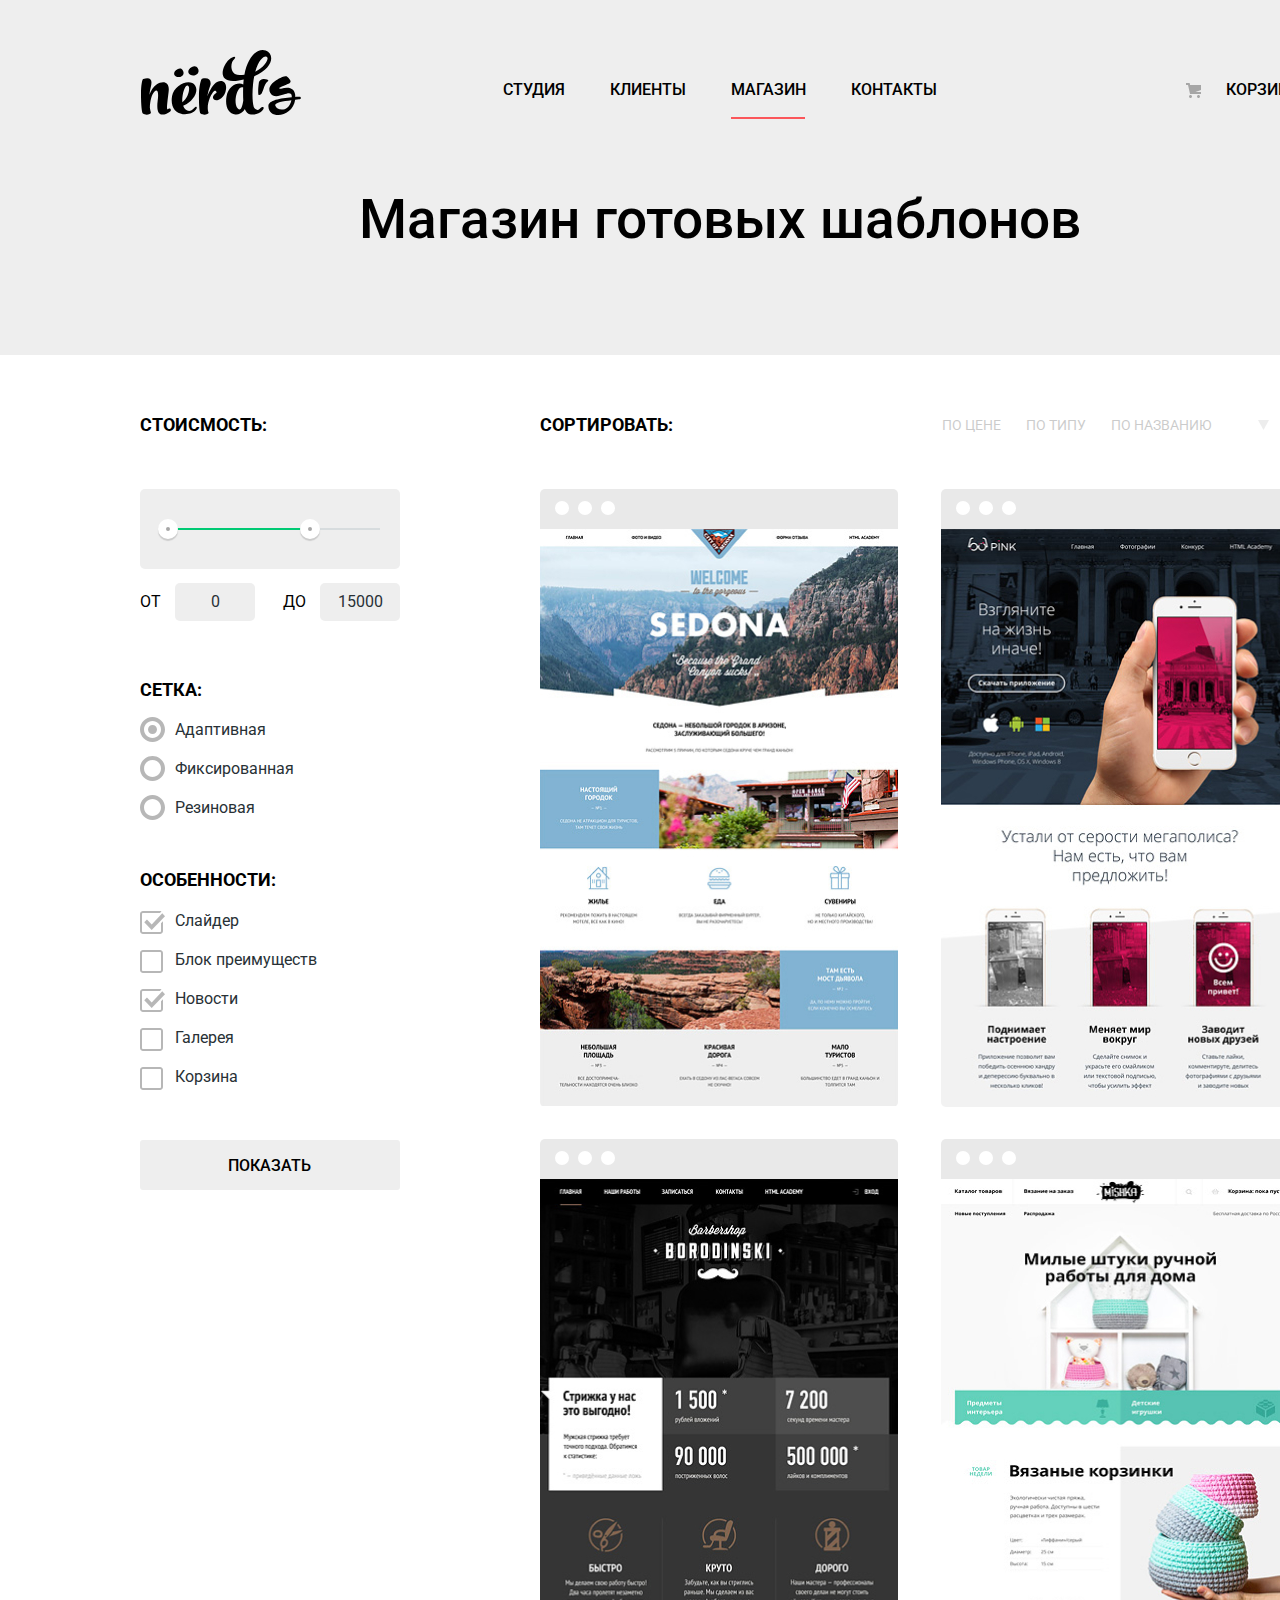
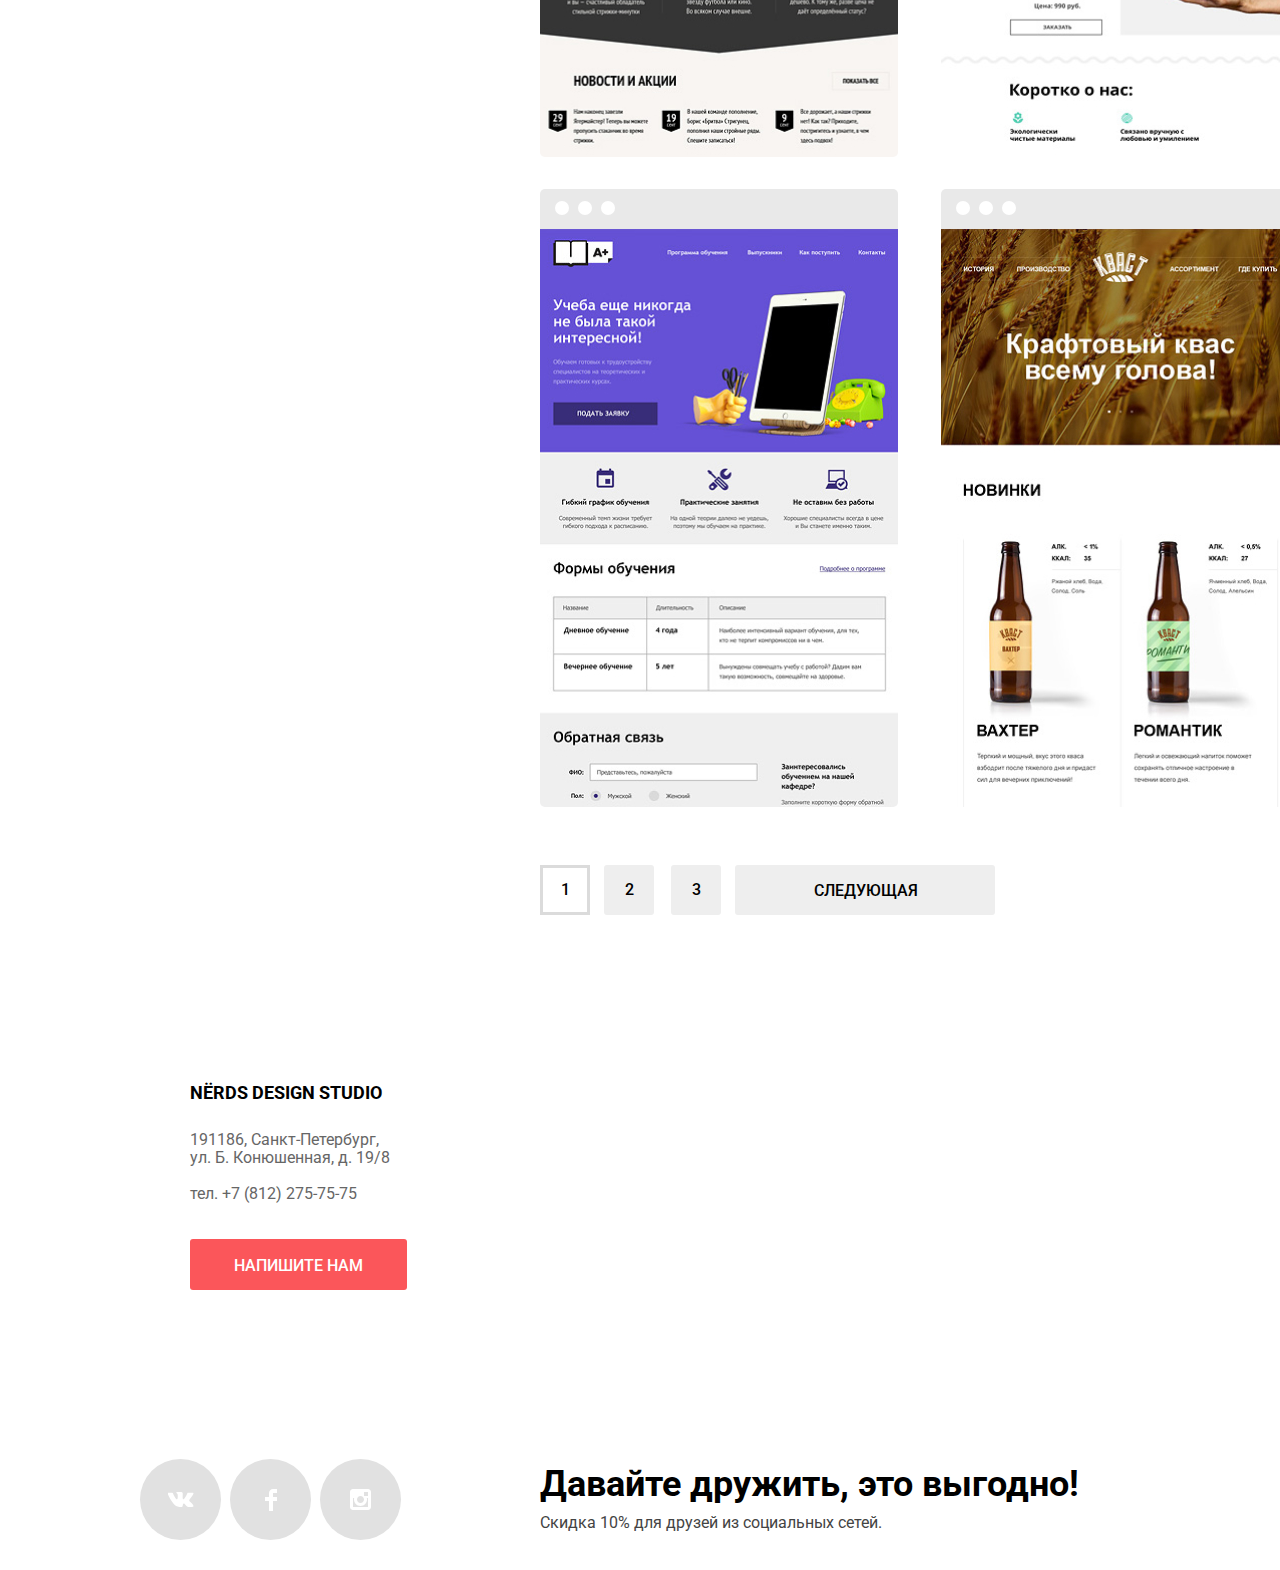
==== commit 22a5d8a5: "Оживляем интерактивные элементы" ====
--- a/catalog.html
+++ b/catalog.html
@@ -11,7 +11,7 @@
   <link rel="preconnect" href="https://fonts.gstatic.com">
   <link href="https://fonts.googleapis.com/css2?family=Roboto:wght@400;500;700&display=swap" rel="stylesheet">
   <link rel="stylesheet" href="css/normalize.css">
-  <link rel="stylesheet" href="css/style.css">
+  <link rel="stylesheet" href="css/style.min.css">
 </head>
 
 <body class="page-body">
@@ -207,7 +207,7 @@
       <div class="find-us">
         <p class="find-us-subtitle">NЁRDS DESIGN STUDIO</p>
         <p class="address">191186, Санкт-Петербург,<br>ул. Б. Конюшенная, д. 19/8</p>
-        <p class="contacts-phone">тел. +7 (812) 275-75-75</p> <!--  уточнить ссылка или нет -->
+        <p class="contacts-phone">тел. +7 (812) 275-75-75</p>
         <a class="write-us" href="blank.html">Напишите нам</a>
       </div>
     </section>
@@ -236,6 +236,26 @@
       </div>
     </section>
   </footer>
+  <section class="popup">
+    <form action="https://echo.htmlacademy.ru" method="post" id="form_message">
+      <h2 class="popup-title">Напишите нам</h2>
+      <div class="popup-data">
+        <div class="form-field-wrapper">
+          <label class="popup-name" id="name" for="name">Ваше имя:</label>
+          <input class="popup-input popup-input-error" type="text" name="name" id="name" placeholder="Имя Фамилия">
+        </div>
+        <div class="form-field-wrapper">
+          <label class="popup-mail" id="mail" for="mail">Ваш email:</label>
+          <input class="popup-input popup-input-error" type="text" id="mail" name="mail" placeholder="email@example.com">
+        </div>
+      </div>
+      <label class="popup-lead" id="lead" for="lead">Текст письма:</label>
+      <textarea class="popup-input-letter popup-input-error" type="text" id="lead" name="lead" placeholder="В свободной форме"></textarea>
+      <button class="popup-button" type="submit">Отправить</button>
+      <button class="popup-close" type="button" aria-label="Закрыть"></button>
+    </form>
+  </section>
+  <script src="js/scripts.min.js"></script>
 </body>
 
 </html>
--- a/css/style.min.css
+++ b/css/style.min.css
@@ -0,0 +1,1638 @@
+@-webkit-keyframes bounce {
+  0% {
+    -webkit-transform: translateY(-2000px);
+    transform: translateY(-2000px)
+  }
+
+  70% {
+    -webkit-transform: translateY(30px);
+    transform: translateY(30px)
+  }
+
+  90% {
+    -webkit-transform: translateY(-10px);
+    transform: translateY(-10px)
+  }
+
+  to {
+    -webkit-transform: translateY(0);
+    transform: translateY(0)
+  }
+}
+
+@keyframes bounce {
+  0% {
+    -webkit-transform: translateY(-2000px);
+    transform: translateY(-2000px)
+  }
+
+  70% {
+    -webkit-transform: translateY(30px);
+    transform: translateY(30px)
+  }
+
+  90% {
+    -webkit-transform: translateY(-10px);
+    transform: translateY(-10px)
+  }
+
+  to {
+    -webkit-transform: translateY(0);
+    transform: translateY(0)
+  }
+}
+
+@-webkit-keyframes shake {
+
+  0%,
+  to {
+    -webkit-transform: translateX(0);
+    transform: translateX(0)
+  }
+
+  10%,
+  30%,
+  50%,
+  70%,
+  90% {
+    -webkit-transform: translateX(-10px);
+    transform: translateX(-10px)
+  }
+
+  20%,
+  40%,
+  60%,
+  80% {
+    -webkit-transform: translateX(10px);
+    transform: translateX(10px)
+  }
+}
+
+@keyframes shake {
+
+  0%,
+  to {
+    -webkit-transform: translateX(0);
+    transform: translateX(0)
+  }
+
+  10%,
+  30%,
+  50%,
+  70%,
+  90% {
+    -webkit-transform: translateX(-10px);
+    transform: translateX(-10px)
+  }
+
+  20%,
+  40%,
+  60%,
+  80% {
+    -webkit-transform: translateX(10px);
+    transform: translateX(10px)
+  }
+}
+
+:root {
+  --basic-black: #000000;
+  --basic-light-black: #283136;
+  --basic-dark: #231f20;
+  --basic-light-dark: #666666;
+  --basic-dark-opacity: #b3b3b3;
+  --basic-super-gray: #888888;
+  --basic-extra-gray: #444444;
+  --basic-dark-gray: #4d4d4d;
+  --basic-mildly-gray: #a6a6a6;
+  --basic-gray: #eeeeee;
+  --basic-light-gray: #e1e1e1;
+  --basic-usual-gray: #dbdbdb;
+  --special: #dfdfdf;
+  --basic-special-gray: #b4b9bb;
+  --special-ultra-gray: #d7dcde;
+  --special-gray: #d5d5d5;
+  --basic-extra-red: #d7373b;
+  --basic-mildly-red: #e74246;
+  --basic-red: #fb565a;
+  --basic-extra-green: #00aa62;
+  --basic-mildly-green: #00bc6c;
+  --basic-green: #00ca74;
+  --basic-extra-yellow: #e5a722;
+  --basic-mildly-yellow: #eab534;
+  --basic-yellow: #efc849;
+  --basic-white: #ffffff
+}
+
+html {
+  -webkit-box-sizing: border-box;
+  box-sizing: border-box
+}
+
+*,
+:after,
+:before {
+  -webkit-box-sizing: inherit;
+  box-sizing: inherit
+}
+
+.page-body {
+  margin: 0;
+  padding: 0;
+  font-family: "Roboto", "Verdana", sans-serif;
+  min-height: 100%;
+  display: -ms-grid;
+  display: grid;
+  -ms-grid-rows: -webkit-min-content 1fr -webkit-min-content;
+  -ms-grid-rows: min-content 1fr min-content;
+  grid-template-rows: -webkit-min-content 1fr -webkit-min-content;
+  grid-template-rows: min-content 1fr min-content;
+  -ms-flex-line-pack: start;
+  align-content: start
+}
+
+a {
+  text-decoration: none
+}
+
+img {
+  max-width: 100%;
+  height: auto
+}
+
+.visually-hidden {
+  position: absolute;
+  width: 1px;
+  height: 1px;
+  margin: -1px;
+  border: 0;
+  padding: 0;
+  white-space: nowrap;
+  -webkit-clip-path: inset(100%);
+  clip-path: inset(100%);
+  clip: rect(0 0 0 0);
+  overflow: hidden
+}
+
+.page {
+  height: 100%
+}
+
+.main-header-bar {
+  background-color: var(--basic-gray)
+}
+
+.site-navigation {
+  display: -webkit-box;
+  display: -ms-flexbox;
+  display: flex;
+  -ms-flex-wrap: wrap;
+  flex-wrap: wrap;
+  list-style: none;
+  margin: 0;
+  padding: 6px 0 0
+}
+
+.site-navigation-list {
+  padding-right: 45px
+}
+
+.site-navigation-list:nth-child(4n) {
+  margin-right: 0
+}
+
+.basket,
+.main-navigation {
+  font-weight: 500;
+  font-size: 16px;
+  line-height: 30px;
+  text-transform: uppercase;
+  background-color: transparent
+}
+
+.main-navigation {
+  color: var(--basic-black)
+}
+
+.basket {
+  display: -webkit-box;
+  display: -ms-flexbox;
+  display: flex;
+  -webkit-box-align: baseline;
+  -ms-flex-align: baseline;
+  align-items: baseline;
+  -webkit-box-pack: end;
+  -ms-flex-pack: end;
+  justify-content: flex-end
+}
+
+.basket-img {
+  padding-right: 24.48px
+}
+
+.main-navigation {
+  display: -ms-grid;
+  display: grid;
+  -ms-grid-columns: 362px 678px 119px;
+  grid-template-columns: 362px 678px 119px;
+  -webkit-box-pack: center;
+  -ms-flex-pack: center;
+  justify-content: center;
+  -webkit-box-align: center;
+  -ms-flex-align: center;
+  align-items: center;
+  padding-top: 48.98px
+}
+
+.partners-list li,
+.popup form,
+.site-navigation .shop {
+  position: relative
+}
+
+.shop::after {
+  content: "";
+  position: absolute;
+  width: 74px;
+  height: 2px;
+  background-color: var(--basic-red);
+  right: 1px;
+  top: 37px
+}
+
+.description,
+.main-header {
+  background-color: var(--basic-gray)
+}
+
+.basket,
+.site-navigation a {
+  color: var(--basic-black)
+}
+
+.basket:hover,
+.site-navigation a:hover {
+  color: var(--basic-red)
+}
+
+.site-navigation a:active {
+  color: var(--basic-black);
+  opacity: .3
+}
+
+.basket:active {
+  color: var(--basic-dark-opacity)
+}
+
+.basket {
+  padding-left: 40px;
+  background-image: url(../img/icon-basket.svg);
+  background-repeat: no-repeat;
+  background-position: 5px center
+}
+
+.navigation-basket {
+  padding-top: 7px
+}
+
+.container {
+  width: 1200px;
+  margin: 0 auto;
+  padding: 0 20px;
+  -webkit-box-sizing: border-box;
+  box-sizing: border-box
+}
+
+.description {
+  position: relative;
+  margin-bottom: 80px
+}
+
+.description-bar,
+.services-list::after {
+  background-color: var(--basic-gray)
+}
+
+.description-list {
+  list-style: none;
+  margin: 0;
+  padding: 0
+}
+
+.description-item-wrapper {
+  padding-top: 67px
+}
+
+.description-item-paragraph,
+.services-item h3 {
+  font-weight: 500;
+  font-size: 55px;
+  line-height: 55px;
+  color: var(--basic-black);
+  padding: 0;
+  margin: 0
+}
+
+.description-item-competence,
+.description-item-competence-active {
+  font-size: 16px;
+  line-height: 24px;
+  color: var(--basic-light-black);
+  padding: 0;
+  margin: 28px 0 38px
+}
+
+.description-item-competence {
+  margin: 38px 0 27px
+}
+
+.description-study {
+  font-weight: 500;
+  font-size: 16px;
+  line-height: 18px;
+  color: var(--basic-white);
+  background-color: var(--basic-red);
+  text-transform: uppercase;
+  display: inline-block;
+  padding: 17px 54px 15px;
+  border-radius: 3px
+}
+
+.description-study:hover {
+  background-color: var(--basic-mildly-red)
+}
+
+.description-study:active {
+  background-color: var(--basic-extra-red)
+}
+
+.description-study a:active {
+  opacity: .3
+}
+
+.description-item-active,
+.description-item-three,
+.description-item-two {
+  display: -ms-grid;
+  display: grid;
+  -ms-grid-columns: 1fr 1fr;
+  grid-template-columns: 1fr 1fr;
+  padding-bottom: 80px;
+  background-image: url(../img/slide-pic-1.png);
+  background-repeat: no-repeat;
+  background-position-x: 397px;
+  background-position-y: -11px
+}
+
+.description-item-three,
+.description-item-two {
+  background-image: url(../img/slide-pic-2.png);
+  display: none
+}
+
+.description-item-three {
+  background-image: url(../img/slide-pic-3.png)
+}
+
+.slider-controls {
+  list-style: none;
+  margin: 0;
+  padding: 0;
+  position: absolute;
+  display: -webkit-box;
+  display: -ms-flexbox;
+  display: flex;
+  -webkit-box-pack: justify;
+  -ms-flex-pack: justify;
+  justify-content: space-between;
+  width: 88px;
+  bottom: 92px;
+  left: 50%;
+  -webkit-transform: translate(-50%);
+  -ms-transform: translate(-50%);
+  transform: translate(-50%)
+}
+
+.slider-controls button {
+  padding: 0;
+  width: 18px;
+  height: 18px;
+  background-color: var(--basic-white);
+  border: 0;
+  border-radius: 50%;
+  cursor: pointer;
+  outline: 0
+}
+
+.slider-controls .current {
+  background-image: url(../img/ellipse.svg);
+  background-repeat: no-repeat;
+  background-position: center
+}
+
+.services {
+  margin-bottom: 121px;
+  position: relative
+}
+
+.services-list {
+  display: -ms-grid;
+  display: grid;
+  -ms-grid-columns: 300px 100px 300px 100px 300px;
+  grid-template-columns: 300px 300px 300px;
+  -webkit-column-gap: 100px;
+  -moz-column-gap: 100px;
+  column-gap: 100px;
+  list-style: none;
+  margin: 0;
+  padding: 0
+}
+
+.services-list::after {
+  content: "";
+  position: absolute;
+  width: 1158px;
+  height: 2px;
+  bottom: -82px;
+  left: 21px
+}
+
+.services-item-img {
+  padding: 0;
+  margin: 0 0 21px
+}
+
+.services-item h3 {
+  font-weight: 700;
+  font-size: 24px;
+  line-height: 30px;
+  text-transform: uppercase;
+  margin: 0 0 16px
+}
+
+.services-list-item {
+  font-size: 16px;
+  line-height: 24px;
+  color: var(--basic-light-black);
+  padding: 0;
+  margin: 0 0 32px
+}
+
+.services-order-app,
+.services-order-presentation,
+.services-order-web {
+  font-weight: 500;
+  font-size: 16px;
+  line-height: 18px;
+  color: var(--basic-white);
+  padding: 17px 40px 15px 39px;
+  border-radius: 3px;
+  text-transform: uppercase
+}
+
+.services-order-app,
+.services-order-web {
+  display: inline-block;
+  background-color: var(--basic-red)
+}
+
+.services-order-web:hover {
+  background-color: var(--basic-mildly-red)
+}
+
+.services-order-web:active {
+  background-color: var(--basic-extra-red)
+}
+
+.services-order-app {
+  background-color: var(--basic-green)
+}
+
+.services-order-app:hover {
+  background-color: var(--basic-mildly-green)
+}
+
+.services-order-app:active {
+  background-color: var(--basic-extra-green)
+}
+
+.services-order-presentation {
+  display: inline-block;
+  background-color: var(--basic-yellow)
+}
+
+.services-order-presentation:hover {
+  background-color: var(--basic-mildly-yellow)
+}
+
+.services-order-presentation:active {
+  background-color: var(--basic-extra-yellow)
+}
+
+.about-us {
+  display: -ms-grid;
+  display: grid;
+  -webkit-box-pack: justify;
+  -ms-flex-pack: justify;
+  justify-content: space-between;
+  -ms-grid-columns: 650px 360px;
+  grid-template-columns: 650px 360px;
+  margin-bottom: 74px;
+  background-repeat: no-repeat;
+  background-position: center bottom;
+  position: relative
+}
+
+.about-us-container {
+  margin: 0 auto
+}
+
+.about-us-characteristic {
+  font-weight: 500;
+  font-size: 45px;
+  line-height: 45px;
+  color: var(--basic-black);
+  margin: 34px auto 0
+}
+
+.about-us-contractor,
+.about-us-slogan {
+  font-size: 16px;
+  line-height: 24px;
+  color: var(--basic-light-black);
+  margin-top: 34px
+}
+
+.about-us-contractor {
+  font-weight: 700;
+  text-transform: uppercase;
+  margin-top: 40px;
+  margin-bottom: -7px
+}
+
+.about-us-list {
+  list-style: none;
+  padding: 0;
+  margin: 0
+}
+
+.about-us-item {
+  position: relative;
+  font-size: 16px;
+  line-height: 24px;
+  color: var(--basic-light-black);
+  margin-top: 30px;
+  padding-left: 37px;
+  margin-bottom: -6px
+}
+
+.about-us-item:nth-last-child {
+  margin-bottom: 0
+}
+
+.about-us-item::before {
+  content: "";
+  position: absolute;
+  width: 25px;
+  height: 2px;
+  background-color: var(--basic-red);
+  left: 0;
+  top: 11px
+}
+
+.about-us-logo {
+  margin-bottom: 33px
+}
+
+.about-us-exactitude {
+  width: 100%;
+  border-collapse: collapse
+}
+
+.about-us-formality,
+.percent {
+  font-weight: 700;
+  color: var(--basic-black)
+}
+
+.about-us-formality {
+  font-size: 16px;
+  line-height: 24px;
+  text-transform: uppercase;
+  margin-bottom: 30px;
+  text-align: center
+}
+
+.percent {
+  font-size: 45px;
+  line-height: 64px
+}
+
+.percent td {
+  padding: 0;
+  width: 33.33%
+}
+
+.percent sup {
+  font-weight: 700;
+  font-size: 26px;
+  line-height: 40px
+}
+
+.ratio {
+  font-size: 16px;
+  line-height: 18px;
+  color: var(--basic-light-black)
+}
+
+.ratio-para {
+  padding: 13px 0 0
+}
+
+.partners {
+  margin-bottom: 80px
+}
+
+.partners-list {
+  list-style: none;
+  margin: 0;
+  display: -ms-grid;
+  display: grid;
+  -ms-grid-columns: 260px 40px 260px 40px 260px 40px 260px;
+  grid-template-columns: 260px 260px 260px 260px;
+  grid-gap: 40px;
+  -webkit-box-align: center;
+  -ms-flex-align: center;
+  align-items: center;
+  position: relative;
+  border-top: 2px solid var(--basic-gray);
+  border-bottom: 2px solid var(--basic-gray);
+  padding: 48px 0 42px
+}
+
+.partners-academy,
+.partners-borodinski,
+.partners-mishka,
+.partners-pink {
+  display: -webkit-box;
+  display: -ms-flexbox;
+  display: flex;
+  -webkit-box-pack: center;
+  -ms-flex-pack: center;
+  justify-content: center;
+  opacity: .2
+}
+
+.cards-item:hover .shopping-menu,
+.partners-list img {
+  display: block
+}
+
+.partners-academy:hover,
+.partners-borodinski:hover,
+.partners-mishka:hover,
+.partners-pink:hover {
+  opacity: 1
+}
+
+.partners-academy:active,
+.partners-borodinski:active,
+.partners-mishka:active,
+.partners-pink:active {
+  opacity: .1
+}
+
+.partners-list li::after {
+  content: "";
+  position: absolute;
+  width: 2px;
+  height: 52px;
+  background-color: var(--basic-gray);
+  right: -21px;
+  top: 8px
+}
+
+.partners-list li:nth-child(4n+4)::after {
+  content: "";
+  position: absolute;
+  width: 2px;
+  height: 52px;
+  background-color: var(--basic-white);
+  right: 10px;
+  top: 10px
+}
+
+.main-footer-bar {
+  background-color: var(--basic-super-gray)
+}
+
+.footer-map {
+  position: relative;
+  display: block;
+  margin: auto auto 36px
+}
+
+.find-us {
+  position: absolute;
+  padding: 31px 39px 47px 50px;
+  width: 319px;
+  height: 308px;
+  margin-top: -401px;
+  background-color: var(--basic-white)
+}
+
+.find-us-subtitle {
+  font-weight: 700;
+  font-size: 18px;
+  line-height: 30px;
+  text-transform: uppercase;
+  color: var(--basic-black);
+  margin-bottom: 23px
+}
+
+.address,
+.contacts-phone {
+  font-size: 16px;
+  line-height: 18px;
+  color: var(--basic-light-dark)
+}
+
+.address {
+  margin-bottom: 18px
+}
+
+.contacts-phone {
+  margin-bottom: 54px
+}
+
+.write-us {
+  font-weight: 500;
+  font-size: 16px;
+  line-height: 18px;
+  text-transform: uppercase;
+  color: var(--basic-white);
+  background-color: var(--basic-red);
+  padding: 17px 44px 15px;
+  border-radius: 3px
+}
+
+.friendship-wrapper {
+  padding-left: 13px
+}
+
+.friendship {
+  font-weight: 700;
+  font-size: 36px;
+  line-height: 36px;
+  color: var(--basic-black)
+}
+
+.discount {
+  font-size: 16px;
+  line-height: 22px;
+  color: var(--basic-extra-gray);
+  margin-top: -26px;
+  margin-bottom: 36px
+}
+
+.footer-social,
+.social-list,
+.social-list a {
+  -webkit-box-align: center;
+  -ms-flex-align: center;
+  align-items: center
+}
+
+.footer-social {
+  display: -ms-grid;
+  display: grid;
+  -ms-grid-columns: 1fr 2fr;
+  grid-template-columns: 1fr 2fr
+}
+
+.social-list,
+.social-list a {
+  display: -webkit-box;
+  display: -ms-flexbox;
+  display: flex
+}
+
+.social-list {
+  list-style: none;
+  padding: 0;
+  margin: 0
+}
+
+.social-list a {
+  position: relative;
+  width: 81px;
+  height: 81px;
+  -webkit-box-pack: center;
+  -ms-flex-pack: center;
+  justify-content: center;
+  border-radius: 50%;
+  background-color: var(--basic-light-gray);
+  -webkit-box-sizing: border-box;
+  box-sizing: border-box;
+  margin-right: 9px
+}
+
+.social-button-fb::before,
+.social-button-inst::before,
+.social-button-vk::before {
+  content: "";
+  position: absolute;
+  width: 26px;
+  height: 15px;
+  background-image: url(../img/icon-vk.svg);
+  background-repeat: no-repeat;
+  background-position: center
+}
+
+.social-button-fb::before,
+.social-button-inst::before {
+  width: 12px;
+  height: 22px;
+  background-image: url(../img/icon-fb.svg)
+}
+
+.social-button-inst::before {
+  width: 21px;
+  height: 21px;
+  background-image: url(../img/icon-insta.svg)
+}
+
+.social-button-fb:hover,
+.social-button-inst:hover,
+.social-button-vk:hover {
+  background-color: var(--basic-mildly-red)
+}
+
+.social-button-fb:active,
+.social-button-inst:active,
+.social-button-vk:active {
+  background-color: var(--basic-extra-red);
+  -webkit-box-shadow: inset 0 3px 0 rgba(0, 1, 1, .1);
+  box-shadow: inset 0 3px 0 rgba(0, 1, 1, .1)
+}
+
+.social-button-fb:active::before,
+.social-button-inst:active::before,
+.social-button-vk:active::before {
+  background-color: var(--basic-extra-red);
+  opacity: .3
+}
+
+.popup {
+  display: none;
+  position: fixed;
+  left: 50%;
+  width: 960px;
+  top: 50%;
+  padding: 63px 90px 84px 100px;
+  background-color: var(--basic-white);
+  -webkit-box-shadow: 0 20px 40px rgba(0, 0, 0, .4);
+  box-shadow: 0 20px 40px rgba(0, 0, 0, .4);
+  -webkit-transform: translate(-50%, -50%);
+  -ms-transform: translate(-50%, -50%);
+  transform: translate(-50%, -50%);
+  margin: 0 auto
+}
+
+.modal-show {
+  display: block;
+  -webkit-animation: bounce .6s;
+  animation: bounce .6s
+}
+
+.popup-input-error {
+  -webkit-animation: shake .6s;
+  animation: shake .6s
+}
+
+.popup-input-error .popup-input,
+.popup-input-error .popup-input-letter {
+  color: var(--basic-mildly-red);
+  border-color: var(--basic-mildly-red)
+}
+
+.popup-title {
+  font-weight: 700;
+  font-size: 45px;
+  line-height: 53px;
+  color: var(--basic-black);
+  margin: 0 0 37px
+}
+
+.popup-lead,
+.popup-mail,
+.popup-name {
+  font-weight: 700;
+  font-size: 16px;
+  line-height: 18px;
+  color: var(--basic-black)
+}
+
+.popup-button,
+.popup-input {
+  font-family: inherit;
+  border-radius: 3px;
+  cursor: pointer
+}
+
+.popup-button {
+  font-weight: 500;
+  font-size: 16px;
+  line-height: 18px;
+  text-transform: uppercase;
+  color: var(--basic-white);
+  background-color: var(--basic-red);
+  padding: 17px 83px 15px 85px;
+  border: 0
+}
+
+.popup-input {
+  width: 360px;
+  height: 50px;
+  border: 2px solid var(--special-ultra-gray);
+  padding-left: 14px;
+  margin-top: 9px
+}
+
+.popup-name {
+  padding-right: 37px
+}
+
+.popup-input-letter:hover,
+.popup-input:hover {
+  border: 2px solid var(--basic-special-gray)
+}
+
+.popup-input-letter:focus::-webkit-input-placeholder,
+.popup-input:focus::-webkit-input-placeholder,
+.popup-mail:focus::-webkit-input-placeholder {
+  color: var(--basic-extra-gray);
+  border-color: var(--basic-extra-gray);
+  outline: 0
+}
+
+.popup-input-letter:focus::-moz-placeholder,
+.popup-input:focus::-moz-placeholder,
+.popup-mail:focus::-moz-placeholder {
+  color: var(--basic-extra-gray);
+  border-color: var(--basic-extra-gray);
+  outline: 0
+}
+
+.popup-input-error:invalid::-webkit-input-placeholder {
+  color: var(--basic-mildly-red);
+  border-color: var(--basic-mildly-red)
+}
+
+.popup-input-error:invalid::-moz-placeholder {
+  color: var(--basic-mildly-red);
+  border-color: var(--basic-mildly-red)
+}
+
+.popup-input-letter {
+  width: 760px;
+  height: 118px;
+  border: 2px solid var(--special-ultra-gray);
+  border-radius: 3px;
+  margin-bottom: 42px;
+  resize: none;
+  cursor: pointer;
+  padding-left: 15px;
+  padding-top: 13px;
+  margin-top: 10px
+}
+
+.popup-data {
+  display: -webkit-box;
+  display: -ms-flexbox;
+  display: flex;
+  -webkit-box-pack: justify;
+  -ms-flex-pack: justify;
+  justify-content: space-between;
+  margin-bottom: 34px
+}
+
+.popup-close {
+  position: absolute;
+  padding: 0;
+  margin: 0;
+  right: 0;
+  top: 15px;
+  width: 21px;
+  height: 21px;
+  background-image: url(../img/close-popup.svg);
+  background-repeat: no-repeat;
+  background-color: transparent;
+  border: 0;
+  cursor: pointer;
+  opacity: .3;
+  outline: 0
+}
+
+.cards-item:hover::before,
+.popup-close:hover {
+  opacity: 1
+}
+
+.popup-close:active {
+  opacity: .1
+}
+
+.main-header-bar-title {
+  background-color: var(--basic-gray);
+  padding-top: 1px;
+  padding-bottom: 117px;
+  margin-bottom: 55px
+}
+
+.page-title {
+  font-weight: 500;
+  font-size: 55px;
+  line-height: 55px;
+  color: var(--basic-black);
+  text-align: center;
+  padding-top: 29px;
+  margin-bottom: -9px
+}
+
+.filter-item legend {
+  font-weight: 700;
+  font-size: 18px;
+  line-height: 30px;
+  color: var(--basic-black);
+  text-transform: uppercase
+}
+
+.filter-item {
+  margin: 0;
+  padding: 0
+}
+
+.range-filter {
+  width: 260px;
+  margin-top: 49px;
+  margin-bottom: 54px
+}
+
+.price-controls input,
+.range-controls {
+  border-radius: 5px;
+  background-color: var(--basic-gray)
+}
+
+.range-controls {
+  position: relative;
+  height: 80px;
+  margin-bottom: 14px;
+  padding-top: 39px;
+  padding-right: 20px;
+  padding-left: 20px
+}
+
+.range-controls .scale {
+  height: 2px;
+  background: var(--special-ultra-gray)
+}
+
+.range-controls .bar {
+  width: 70%;
+  height: 2px;
+  background: var(--basic-green)
+}
+
+.range-controls .toggle {
+  position: absolute;
+  top: 50%;
+  left: 0;
+  width: 4px;
+  height: 4px;
+  padding: 0;
+  border: 8px solid var(--basic-white);
+  background-color: var(--basic-mildly-gray);
+  border-radius: 50%;
+  -webkit-box-shadow: 0 2px 1px rgba(0, 0, 0, .15);
+  box-shadow: 0 2px 1px rgba(0, 0, 0, .15);
+  cursor: pointer;
+  -webkit-box-sizing: content-box;
+  box-sizing: content-box;
+  -webkit-transform: translateY(-50%);
+  -ms-transform: translateY(-50%);
+  transform: translateY(-50%)
+}
+
+.range-controls .toggle-min {
+  left: 18px
+}
+
+.range-controls .toggle-max {
+  left: 160px
+}
+
+.price-controls {
+  display: -webkit-box;
+  display: -ms-flexbox;
+  display: flex;
+  -webkit-box-pack: justify;
+  -ms-flex-pack: justify;
+  justify-content: space-between;
+  margin-bottom: 11px
+}
+
+.price-controls label {
+  text-transform: uppercase;
+  font-size: 16px
+}
+
+.price-controls input {
+  width: 80px;
+  padding: 10px;
+  margin-left: 10px;
+  text-align: center;
+  color: var(--basic-light-black);
+  border: 0;
+  font-family: inherit;
+  font-size: inherit;
+  outline: 0
+}
+
+.filters {
+  width: 260px
+}
+
+.filter fieldset {
+  border: 0
+}
+
+.mesh {
+  margin-bottom: 15px
+}
+
+.filter fieldset,
+.mesh-list {
+  margin: 0;
+  padding: 0
+}
+
+.specificity {
+  padding-top: 28px;
+  margin-bottom: 16px
+}
+
+.filter-option label {
+  position: relative;
+  cursor: pointer;
+  -webkit-user-select: none;
+  -moz-user-select: none;
+  -ms-user-select: none;
+  user-select: none
+}
+
+.filter-input-radio+label::before {
+  content: "";
+  position: absolute;
+  left: -35px;
+  top: -3px;
+  width: 25px;
+  height: 25px;
+  background-image: url(../img/radio-off.svg);
+  background-repeat: no-repeat;
+  opacity: .4
+}
+
+.filter-input-radio:checked+label::before {
+  content: "";
+  position: absolute;
+  left: -35px;
+  top: -3px;
+  width: 25px;
+  height: 25px;
+  background-image: url(../img/radio-on.svg);
+  background-repeat: no-repeat;
+  opacity: .4
+}
+
+.filter-input-radio+label:hover::before,
+.filter-input-radio:checked+label:hover::after {
+  opacity: 1
+}
+
+.filter-input-checkbox+label::before {
+  content: "";
+  position: absolute;
+  left: -35px;
+  top: 0;
+  width: 23px;
+  height: 23px;
+  background-image: url(../img/checkbox-off.svg);
+  background-repeat: no-repeat;
+  opacity: .4
+}
+
+.filter-input-checkbox:checked+label::before {
+  content: "";
+  position: absolute;
+  left: -35px;
+  top: 0;
+  width: 25px;
+  height: 23px;
+  background-image: url(../img/checkbox-on.svg);
+  background-repeat: no-repeat;
+  opacity: .4
+}
+
+.filter-input-checkbox+label:hover::before,
+.filter-input-checkbox:checked+label:hover::after {
+  opacity: 1
+}
+
+.filter legend {
+  font-size: 18px;
+  line-height: 30px
+}
+
+.filter ul {
+  padding: 0;
+  margin: 0;
+  line-height: 19px
+}
+
+.filter-option {
+  padding-left: 35px;
+  margin-bottom: 20px
+}
+
+.mesh-list,
+.specificity-list {
+  list-style: none
+}
+
+.mesh,
+.specificity {
+  font-weight: 700;
+  font-size: 18px;
+  line-height: 30px;
+  text-transform: uppercase;
+  color: var(--basic-black)
+}
+
+.filter-checkbox,
+.filter-radio,
+.show-button {
+  font-size: 16px;
+  line-height: 19px;
+  color: var(--basic-light-black)
+}
+
+.show-button {
+  font-weight: 500;
+  line-height: 18px;
+  text-transform: uppercase;
+  color: var(--basic-black);
+  background-color: var(--basic-gray);
+  padding: 17px 89px 15px 88px;
+  border-radius: 3px;
+  border: 0;
+  margin-top: 34px
+}
+
+.pagination-item a:hover,
+.show-button:hover {
+  background-color: var(--special)
+}
+
+.show-button:focus {
+  background-color: var(--special-gray)
+}
+
+.filters-wrapper {
+  display: -ms-grid;
+  display: grid;
+  -ms-grid-columns: 1fr 2fr;
+  grid-template-columns: 1fr 2fr
+}
+
+.sort {
+  display: -webkit-box;
+  display: -ms-flexbox;
+  display: flex;
+  width: 100%;
+  -webkit-box-pack: justify;
+  -ms-flex-pack: justify;
+  justify-content: space-between;
+  text-transform: uppercase
+}
+
+.sort-paragraph {
+  font-weight: 700;
+  font-size: 18px;
+  line-height: 30px;
+  color: var(--basic-black);
+  margin-bottom: 49px;
+  margin-top: 0
+}
+
+.sort-list {
+  display: -webkit-box;
+  display: -ms-flexbox;
+  display: flex;
+  -webkit-box-pack: justify;
+  -ms-flex-pack: justify;
+  justify-content: space-between;
+  margin: 0;
+  width: 358px;
+  list-style: none;
+  font-size: 14px;
+  line-height: 18px;
+  -webkit-box-sizing: content-box;
+  box-sizing: content-box;
+  padding: 6px 0 0
+}
+
+.sort-item {
+  color: var(--basic-black);
+  opacity: .2;
+  padding-right: 5px
+}
+
+.sort-item:hover {
+  color: var(--basic-mildly-gray);
+  opacity: 1
+}
+
+.sort-item:active {
+  color: var(--basic-dark)
+}
+
+.sort-list-button {
+  list-style: none;
+  display: -webkit-box;
+  display: -ms-flexbox;
+  display: flex;
+  -webkit-box-pack: justify;
+  -ms-flex-pack: justify;
+  justify-content: space-between
+}
+
+.button-down,
+.button-up {
+  fill: var(--basic-mildly-gray);
+  opacity: .2
+}
+
+.button-down:hover,
+.button-up:hover {
+  fill: var(--basic-mildly-gray);
+  opacity: 1
+}
+
+.button-down:active,
+.button-up:active {
+  fill: var(--basic-dark)
+}
+
+.cards {
+  padding-left: 15px
+}
+
+.cards-list {
+  position: relative;
+  display: -webkit-box;
+  display: -ms-flexbox;
+  display: flex;
+  width: 760px;
+  -ms-flex-wrap: wrap;
+  flex-wrap: wrap;
+  list-style: none;
+  padding: 0;
+  margin: 0 0 23px
+}
+
+.cards-item {
+  position: relative;
+  margin-right: 43px;
+  margin-bottom: 32px;
+  padding-top: 40px;
+  border-radius: 5px;
+  overflow: hidden
+}
+
+.cards-item:hover {
+  -webkit-box-shadow: 0 6px 15px rgba(0, 1, 1, .25);
+  box-shadow: 0 6px 15px rgba(0, 1, 1, .25)
+}
+
+.cards-item::before {
+  content: "";
+  position: absolute;
+  top: 0;
+  left: 0;
+  width: 100%;
+  height: 40px;
+  background-color: var(--basic-dark-gray);
+  opacity: .12
+}
+
+.cards-item::after {
+  content: "";
+  position: absolute;
+  top: 12px;
+  left: 15px;
+  width: 14px;
+  height: 14px;
+  border-radius: 50%;
+  background-color: var(--basic-white);
+  -webkit-box-shadow: 23px 0 0 0 var(--basic-white), 46px 0 0 0 var(--basic-white);
+  box-shadow: 23px 0 0 0 var(--basic-white), 46px 0 0 0 var(--basic-white)
+}
+
+.cards-item img {
+  display: block;
+  width: 100%;
+  -o-object-fit: contain;
+  object-fit: contain
+}
+
+.cards-item:nth-child(2n) {
+  margin-right: 0
+}
+
+.shopping-menu-subtitle {
+  font-weight: 700;
+  font-size: 18px;
+  line-height: 30px;
+  color: var(--basic-black);
+  text-transform: uppercase
+}
+
+.shopping-menu-description {
+  font-size: 16px;
+  line-height: 18px;
+  color: var(--basic-light-dark);
+  margin: 0;
+  padding: 0 0 34px
+}
+
+.shopping-menu {
+  display: none;
+  position: absolute;
+  background-color: var(--basic-gray);
+  text-align: center;
+  width: 360px;
+  height: 231px;
+  padding-top: 26px;
+  bottom: 0;
+  left: 0;
+  right: 0
+}
+
+.shopping-menu h3 {
+  padding: 0;
+  margin: 0 0 12px
+}
+
+.shopping-menu-subtitle:hover {
+  color: var(--basic-red)
+}
+
+.shopping-menu-subtitle:active {
+  color: var(--basic-black);
+  opacity: .3
+}
+
+.cards-cost {
+  display: block;
+  width: 200px;
+  margin: 0 auto;
+  font-weight: 500;
+  font-size: 16px;
+  line-height: 18px;
+  text-transform: uppercase;
+  color: var(--basic-white);
+  background-color: var(--basic-red);
+  padding: 17px 72px 15px;
+  border-radius: 3px;
+  border: 0;
+  cursor: pointer
+}
+
+.cards-cost:hover {
+  background-color: var(--basic-mildly-red)
+}
+
+.cards-cost:focus {
+  background-color: var(--basic-extra-red);
+  -webkit-box-shadow: inset 0 3px 0 rgba(0, 1, 1, .1);
+  box-shadow: inset 0 3px 0 rgba(0, 1, 1, .1);
+  border: 0
+}
+
+.pagination-list {
+  list-style: none;
+  -webkit-box-align: center;
+  -ms-flex-align: center;
+  align-items: center;
+  padding: 0;
+  margin: 0
+}
+
+.pagination-container,
+.pagination-item a,
+.pagination-list {
+  display: -webkit-box;
+  display: -ms-flexbox;
+  display: flex
+}
+
+.pagination-container {
+  -webkit-box-align: baseline;
+  -ms-flex-align: baseline;
+  align-items: baseline;
+  margin-bottom: 60px
+}
+
+.pagination-item {
+  margin-right: 11px;
+  border: 3px solid transparent;
+  -webkit-box-sizing: border-box;
+  box-sizing: border-box
+}
+
+.pagination-item a {
+  -webkit-box-pack: center;
+  -ms-flex-pack: center;
+  justify-content: center;
+  -webkit-box-align: center;
+  -ms-flex-align: center;
+  align-items: center;
+  width: 50px;
+  height: 50px;
+  padding: 0;
+  margin: 0;
+  font-weight: 500;
+  font-size: 16px;
+  line-height: 18px;
+  color: var(--basic-black);
+  background-color: var(--basic-gray);
+  border-radius: 3px
+}
+
+.pagination-item-current {
+  border-color: #dbdbdb
+}
+
+.pagination-item-current a {
+  width: 44px;
+  height: 44px;
+  background-color: #fff
+}
+
+.pagination-item a:active {
+  background-color: var(--special-gray);
+  -webkit-box-shadow: inset 0 3px 0 rgba(0, 1, 1, .1);
+  box-shadow: inset 0 3px 0 rgba(0, 1, 1, .1);
+  border-radius: 3px
+}
+
+.pagination-item-current a:active,
+.pagination-item-current a:hover {
+  -webkit-box-shadow: none;
+  box-shadow: none;
+  background-color: #fff;
+  border-radius: 0
+}
+
+.pagination-item-next {
+  display: block;
+  background-color: var(--basic-gray);
+  width: 260px;
+  height: 50px;
+  padding: 17px 77px 15px 79px;
+  border-radius: 3px;
+  border: 0;
+  font-weight: 500;
+  font-size: 16px;
+  line-height: 18px;
+  text-transform: uppercase;
+  -webkit-box-sizing: border-box;
+  box-sizing: border-box;
+  cursor: pointer
+}
+
+.pagination-item-next,
+.pagination-item-next a {
+  color: var(--basic-black)
+}
+
+.pagination-item-next:hover {
+  background-color: var(--special)
+}
+
+.pagination-item-next:active {
+  background-color: var(--special-gray);
+  -webkit-box-shadow: inset 0 3px 0 rgba(0, 1, 1, .1);
+  box-shadow: inset 0 3px 0 rgba(0, 1, 1, .1)
+}
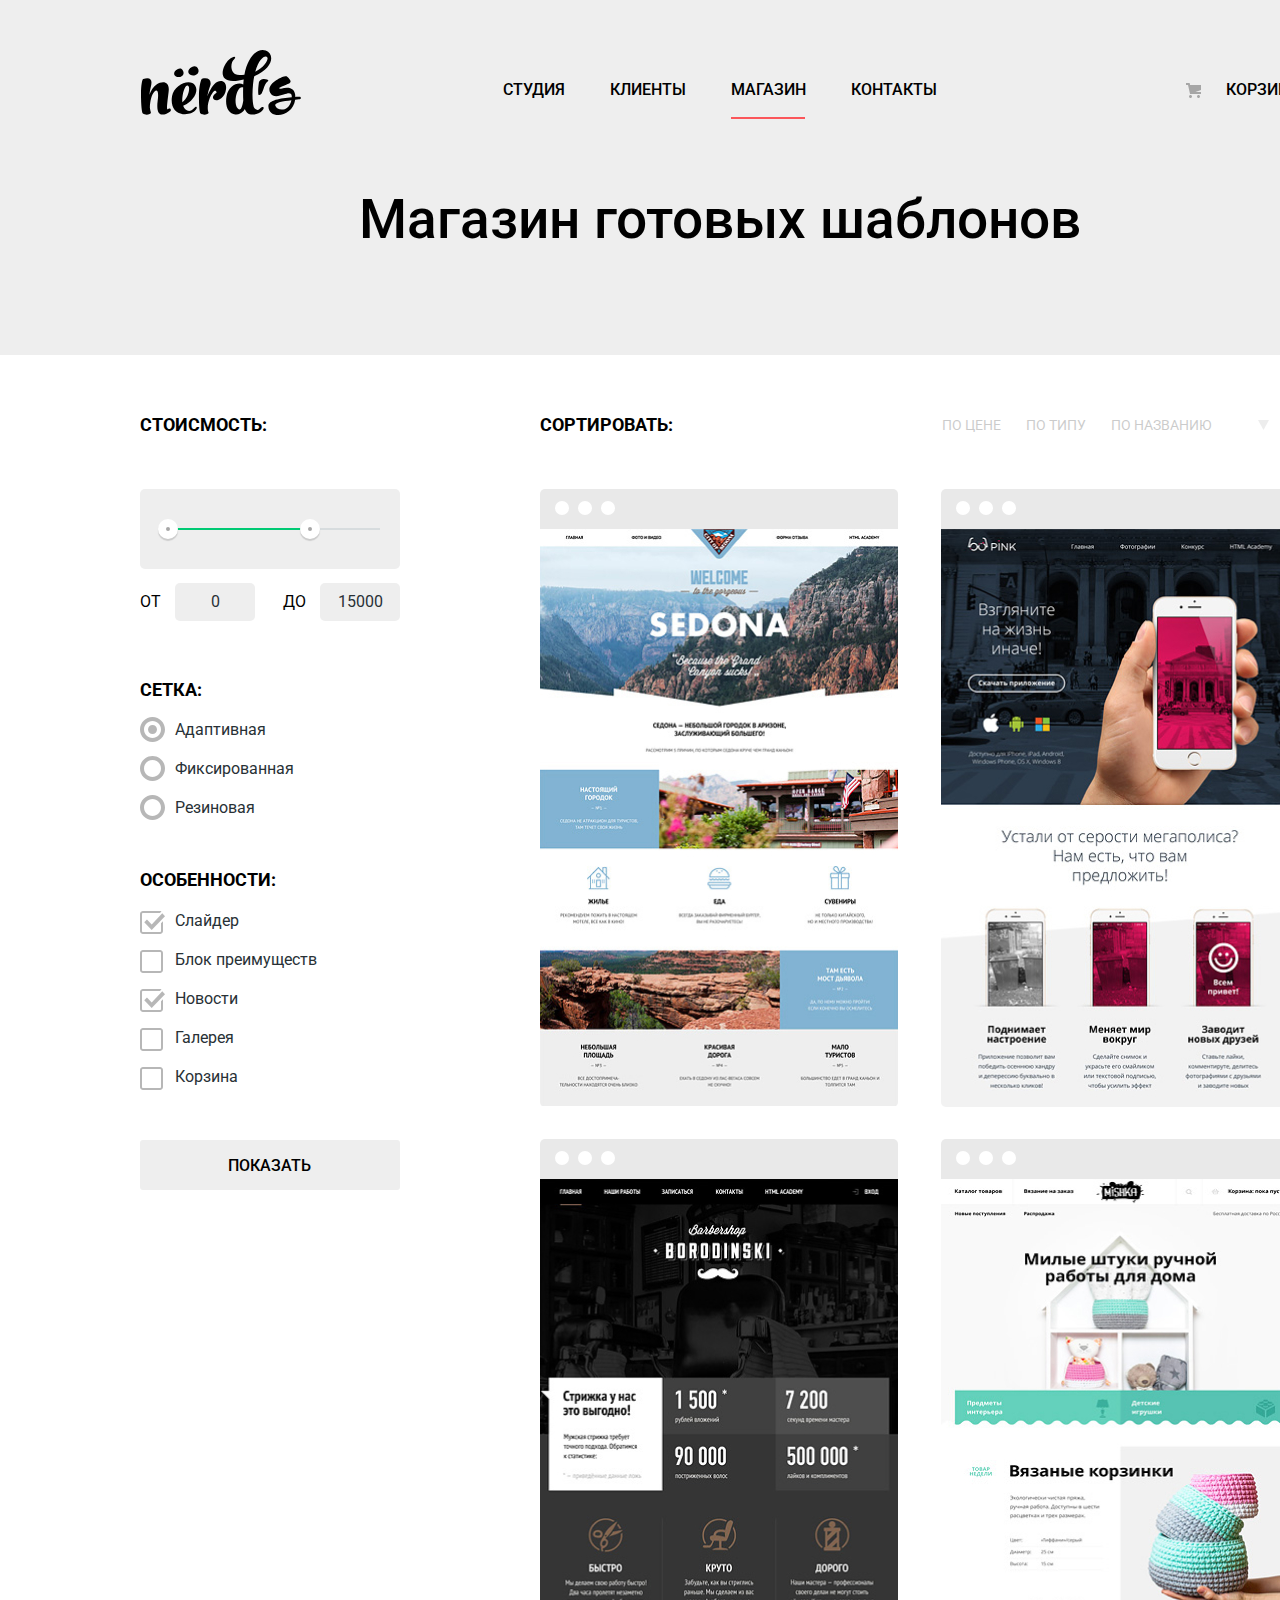
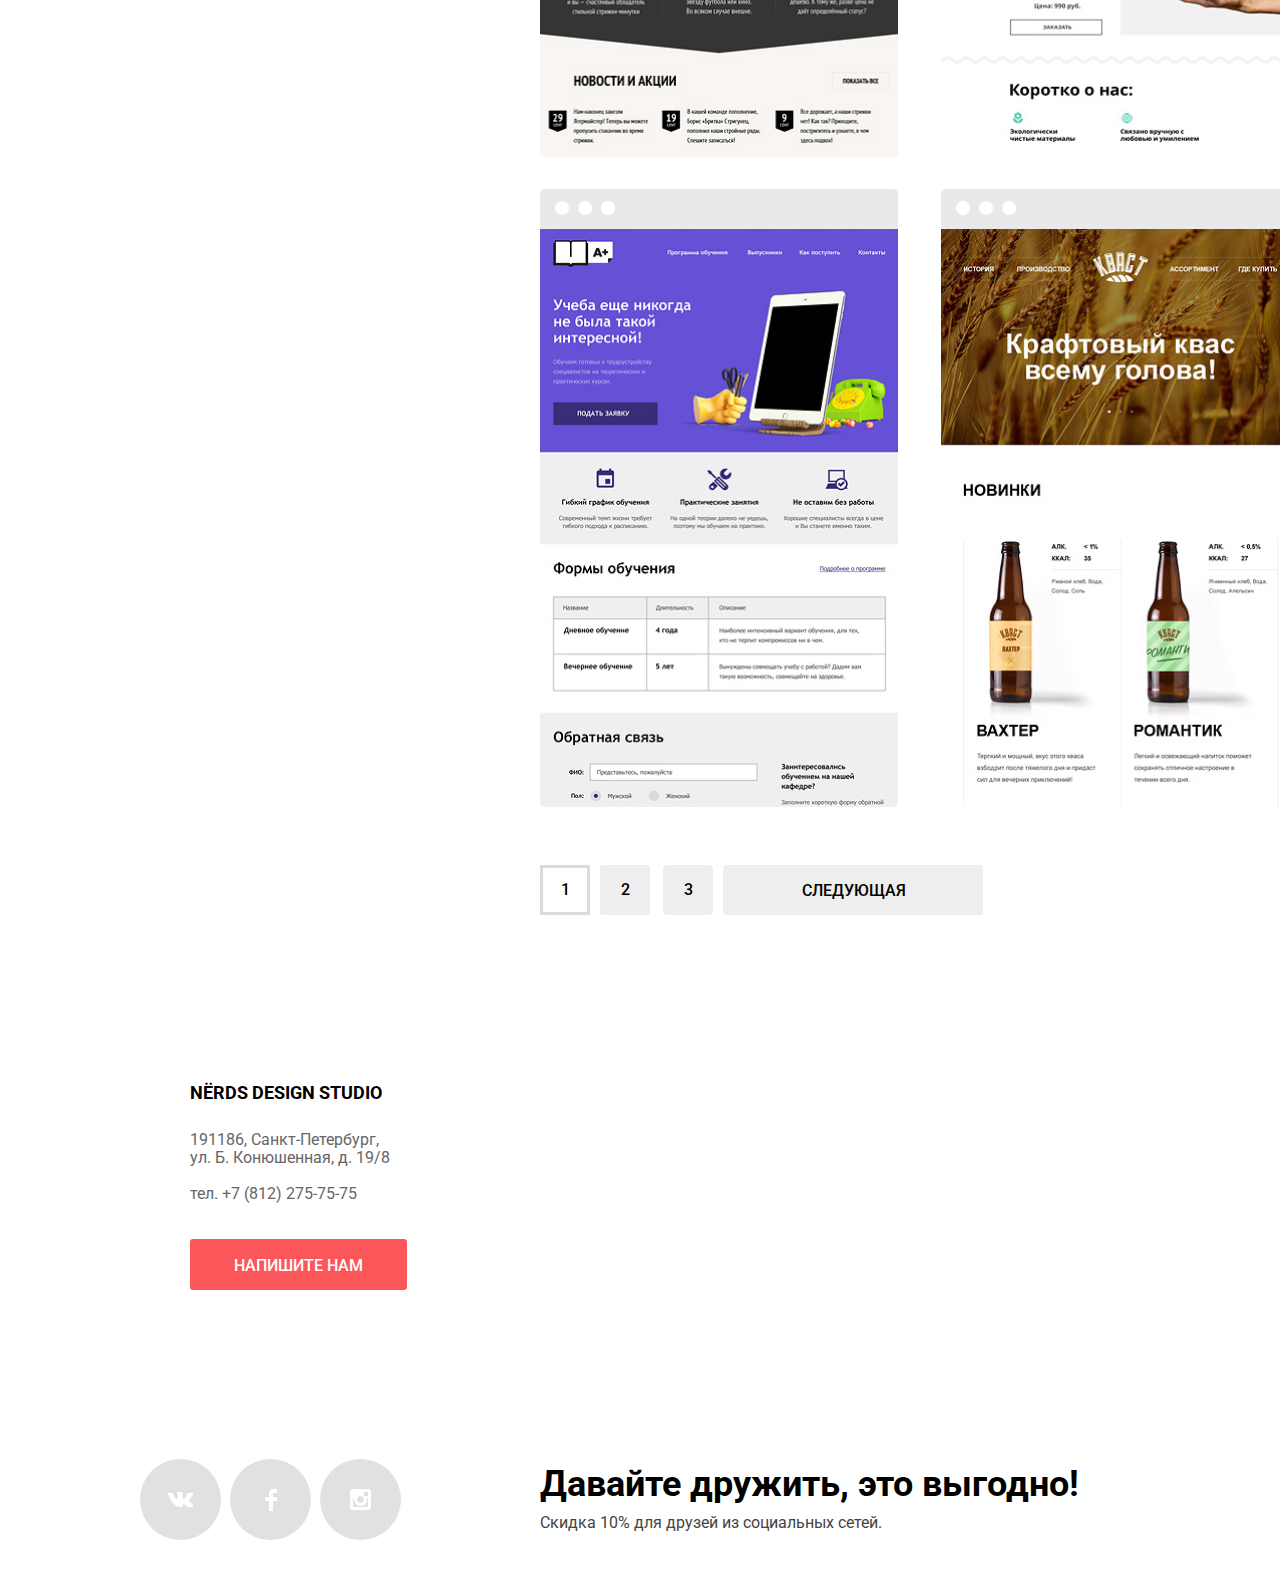
==== commit 7bb735a3: "исправления концовки" ====
--- a/catalog.html
+++ b/catalog.html
@@ -132,7 +132,7 @@
           </ul>
         </div>
         <ul class="cards-list">
-          <li class="cards-item">
+          <li class="cards-item" tabindex="0">
             <img src="img/sedona.jpg" width="358" height="578" alt="карточка сайта «Sedona»">
             <div class="shopping-menu">
               <h3><a class="shopping-menu-subtitle" href="blank.html">Sedona</a></h3>
@@ -140,7 +140,7 @@
               <a class="cards-cost" href="#">9 900 р</a>
             </div>
           </li>
-          <li class="cards-item">
+          <li class="cards-item" tabindex="0">
             <img src="img/pink.jpg" width="358" height="578" alt="карточка сайта «Pink»">
             <div class="shopping-menu">
               <h3><a class="shopping-menu-subtitle" href="blank.html">Pink</a></h3>
@@ -148,7 +148,7 @@
               <a class="cards-cost" href="#">9 900 р</a>
             </div>
           </li>
-          <li class="cards-item">
+          <li class="cards-item" tabindex="0">
             <img src="img/barbershop.jpg" width="358" height="578" alt="карточка сайта «Barbershop»">
             <div class="shopping-menu">
               <h3><a class="shopping-menu-subtitle" href="blank.html">Barbershop</a></h3>
@@ -156,7 +156,7 @@
               <a class="cards-cost" href="#">9 900 р</a>
             </div>
           </li>
-          <li class="cards-item">
+          <li class="cards-item" tabindex="0">
             <img src="img/mishka.jpg" width="359" height="578" alt="карточка сайта «Mishka»">
             <div class="shopping-menu">
               <h3><a class="shopping-menu-subtitle" href="blank.html">Mishka</a></h3>
@@ -164,7 +164,7 @@
               <a class="cards-cost" href="#">9 900 р</a>
             </div>
           </li>
-          <li class="cards-item">
+          <li class="cards-item" tabindex="0">
             <img src="img/aplus.jpg" width="359" height="578" alt="карточка сайта «Aplus»">
             <div class="shopping-menu">
               <h3><a class="shopping-menu-subtitle" href="blank.html">Aplus</a></h3>
@@ -172,7 +172,7 @@
               <a class="cards-cost" href="#">9 900 р</a>
             </div>
           </li>
-          <li class="cards-item">
+          <li class="cards-item" tabindex="0">
             <img src="img/kvast.jpg" width="359" height="578" alt="карточка сайта «Kvast»">
             <div class="shopping-menu">
               <h3><a class="shopping-menu-subtitle" href="blank.html">Кваст</a></h3>
--- a/css/style.min.css
+++ b/css/style.min.css
@@ -1,44 +1,44 @@
 @-webkit-keyframes bounce {
   0% {
-    -webkit-transform: translateY(-2000px);
-    transform: translateY(-2000px)
+    -webkit-transform: translateY(-95%) translateX(-50%);
+    transform: translateY(-95%) translateX(-50%)
   }
 
   70% {
-    -webkit-transform: translateY(30px);
-    transform: translateY(30px)
+    -webkit-transform: translateY(15%) translateX(-50%);
+    transform: translateY(15%) translateX(-50%)
   }
 
   90% {
-    -webkit-transform: translateY(-10px);
-    transform: translateY(-10px)
+    -webkit-transform: translateY(-45%) translateX(-50%);
+    transform: translateY(-45%) translateX(-50%)
   }
 
   to {
-    -webkit-transform: translateY(0);
-    transform: translateY(0)
+    -webkit-transform: translateY(-50%) translateX(-50%);
+    transform: translateY(-50%) translateX(-50%)
   }
 }
 
 @keyframes bounce {
   0% {
-    -webkit-transform: translateY(-2000px);
-    transform: translateY(-2000px)
+    -webkit-transform: translateY(-95%) translateX(-50%);
+    transform: translateY(-95%) translateX(-50%)
   }
 
   70% {
-    -webkit-transform: translateY(30px);
-    transform: translateY(30px)
+    -webkit-transform: translateY(15%) translateX(-50%);
+    transform: translateY(15%) translateX(-50%)
   }
 
   90% {
-    -webkit-transform: translateY(-10px);
-    transform: translateY(-10px)
+    -webkit-transform: translateY(-45%) translateX(-50%);
+    transform: translateY(-45%) translateX(-50%)
   }
 
   to {
-    -webkit-transform: translateY(0);
-    transform: translateY(0)
+    -webkit-transform: translateY(-50%) translateX(-50%);
+    transform: translateY(-50%) translateX(-50%)
   }
 }
 
@@ -46,8 +46,8 @@
 
   0%,
   to {
-    -webkit-transform: translateX(0);
-    transform: translateX(0)
+    -webkit-transform: translateY(-50%) translateX(-50%);
+    transform: translateY(-50%) translateX(-50%)
   }
 
   10%,
@@ -55,16 +55,16 @@
   50%,
   70%,
   90% {
-    -webkit-transform: translateX(-10px);
-    transform: translateX(-10px)
+    -webkit-transform: translateY(calc(-50% - 10px)) translateX(-50%);
+    transform: translateY(calc(-50% - 10px)) translateX(-50%)
   }
 
   20%,
   40%,
   60%,
   80% {
-    -webkit-transform: translateX(10px);
-    transform: translateX(10px)
+    -webkit-transform: translateY(calc(-50% + 10px)) translateX(-50%);
+    transform: translateY(calc(-50% + 10px)) translateX(-50%)
   }
 }
 
@@ -72,8 +72,8 @@
 
   0%,
   to {
-    -webkit-transform: translateX(0);
-    transform: translateX(0)
+    -webkit-transform: translateY(-50%) translateX(-50%);
+    transform: translateY(-50%) translateX(-50%)
   }
 
   10%,
@@ -81,16 +81,16 @@
   50%,
   70%,
   90% {
-    -webkit-transform: translateX(-10px);
-    transform: translateX(-10px)
+    -webkit-transform: translateY(calc(-50% - 10px)) translateX(-50%);
+    transform: translateY(calc(-50% - 10px)) translateX(-50%)
   }
 
   20%,
   40%,
   60%,
   80% {
-    -webkit-transform: translateX(10px);
-    transform: translateX(10px)
+    -webkit-transform: translateY(calc(-50% + 10px)) translateX(-50%);
+    transform: translateY(calc(-50% + 10px)) translateX(-50%)
   }
 }
 
@@ -354,7 +354,8 @@
   text-transform: uppercase;
   display: inline-block;
   padding: 17px 54px 15px;
-  border-radius: 3px
+  border-radius: 3px;
+  vertical-align: top
 }
 
 .description-study:hover {
@@ -369,28 +370,32 @@
   opacity: .3
 }
 
-.description-item-active,
-.description-item-three,
-.description-item-two {
-  display: -ms-grid;
-  display: grid;
+.description-item {
+  display: none;
   -ms-grid-columns: 1fr 1fr;
   grid-template-columns: 1fr 1fr;
   padding-bottom: 80px;
-  background-image: url(../img/slide-pic-1.png);
   background-repeat: no-repeat;
   background-position-x: 397px;
-  background-position-y: -11px
-}
-
-.description-item-three,
+  background-position-y: -11px;
+  min-height: 421px
+}
+
+.description-item-one {
+  background-image: url(../img/slide-pic-1.png)
+}
+
 .description-item-two {
-  background-image: url(../img/slide-pic-2.png);
-  display: none
+  background-image: url(../img/slide-pic-2.png)
 }
 
 .description-item-three {
   background-image: url(../img/slide-pic-3.png)
+}
+
+.description-item.current {
+  display: -ms-grid;
+  display: grid
 }
 
 .slider-controls {
@@ -419,8 +424,7 @@
   background-color: var(--basic-white);
   border: 0;
   border-radius: 50%;
-  cursor: pointer;
-  outline: 0
+  cursor: pointer
 }
 
 .slider-controls .current {
@@ -489,10 +493,10 @@
   text-transform: uppercase
 }
 
-.services-order-app,
 .services-order-web {
   display: inline-block;
-  background-color: var(--basic-red)
+  background-color: var(--basic-red);
+  vertical-align: top
 }
 
 .services-order-web:hover {
@@ -503,8 +507,11 @@
   background-color: var(--basic-extra-red)
 }
 
-.services-order-app {
-  background-color: var(--basic-green)
+.services-order-app,
+.services-order-presentation {
+  display: inline-block;
+  background-color: var(--basic-green);
+  vertical-align: top
 }
 
 .services-order-app:hover {
@@ -516,7 +523,6 @@
 }
 
 .services-order-presentation {
-  display: inline-block;
   background-color: var(--basic-yellow)
 }
 
@@ -585,7 +591,7 @@
   margin-bottom: -6px
 }
 
-.about-us-item:nth-last-child {
+.about-us-item:last-child {
   margin-bottom: 0
 }
 
@@ -1249,6 +1255,11 @@
   opacity: 1
 }
 
+.filter-input:focus+label::after,
+.filter-input:focus+label::before {
+  opacity: 1
+}
+
 .filter legend {
   font-size: 18px;
   line-height: 30px
@@ -1489,6 +1500,11 @@
   right: 0
 }
 
+.cards-item:focus,
+.shopping-menu:focus {
+  display: block
+}
+
 .shopping-menu h3 {
   padding: 0;
   margin: 0 0 12px
@@ -1555,7 +1571,7 @@
 }
 
 .pagination-item {
-  margin-right: 11px;
+  margin-right: 7px;
   border: 3px solid transparent;
   -webkit-box-sizing: border-box;
   box-sizing: border-box
@@ -1581,13 +1597,13 @@
 }
 
 .pagination-item-current {
-  border-color: #dbdbdb
+  border-color: var(--basic-usual-gray)
 }
 
 .pagination-item-current a {
   width: 44px;
   height: 44px;
-  background-color: #fff
+  background-color: var(--basic-white)
 }
 
 .pagination-item a:active {
@@ -1601,7 +1617,7 @@
 .pagination-item-current a:hover {
   -webkit-box-shadow: none;
   box-shadow: none;
-  background-color: #fff;
+  background-color: var(--basic-white);
   border-radius: 0
 }
 
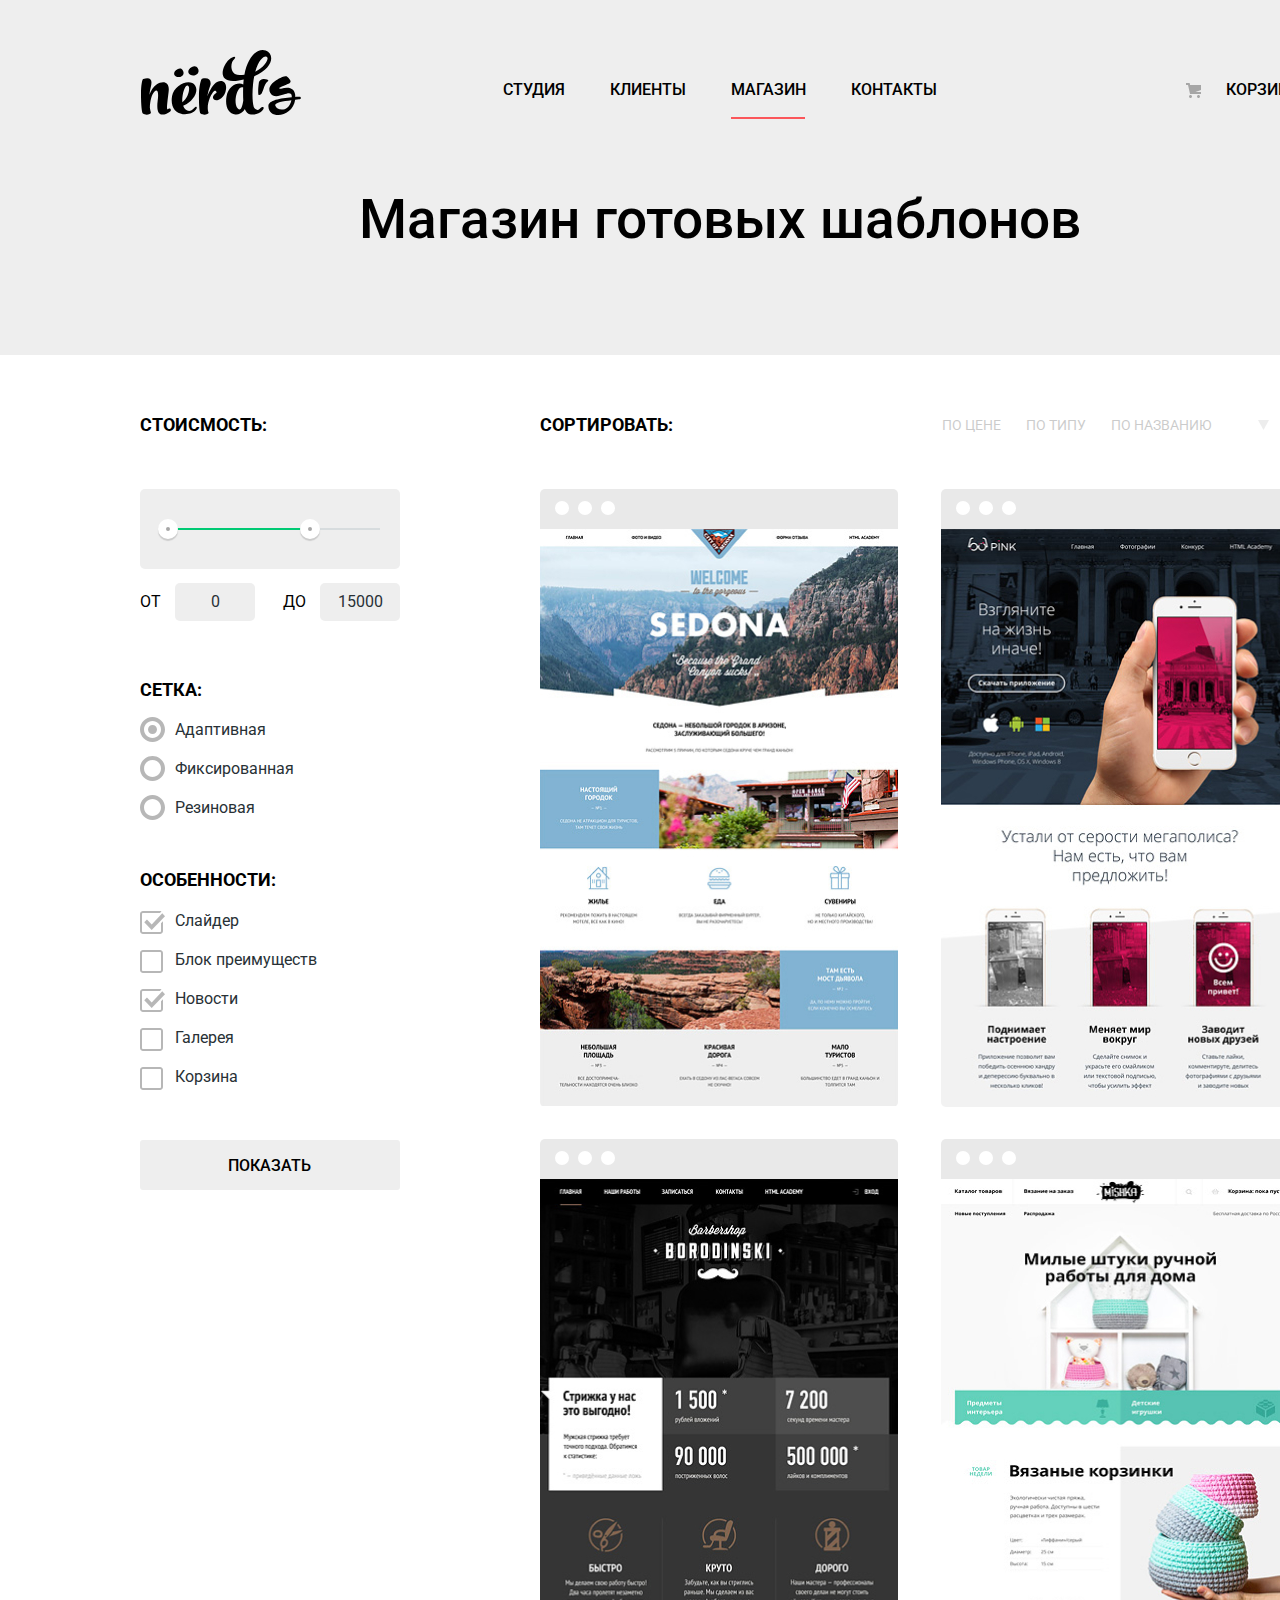
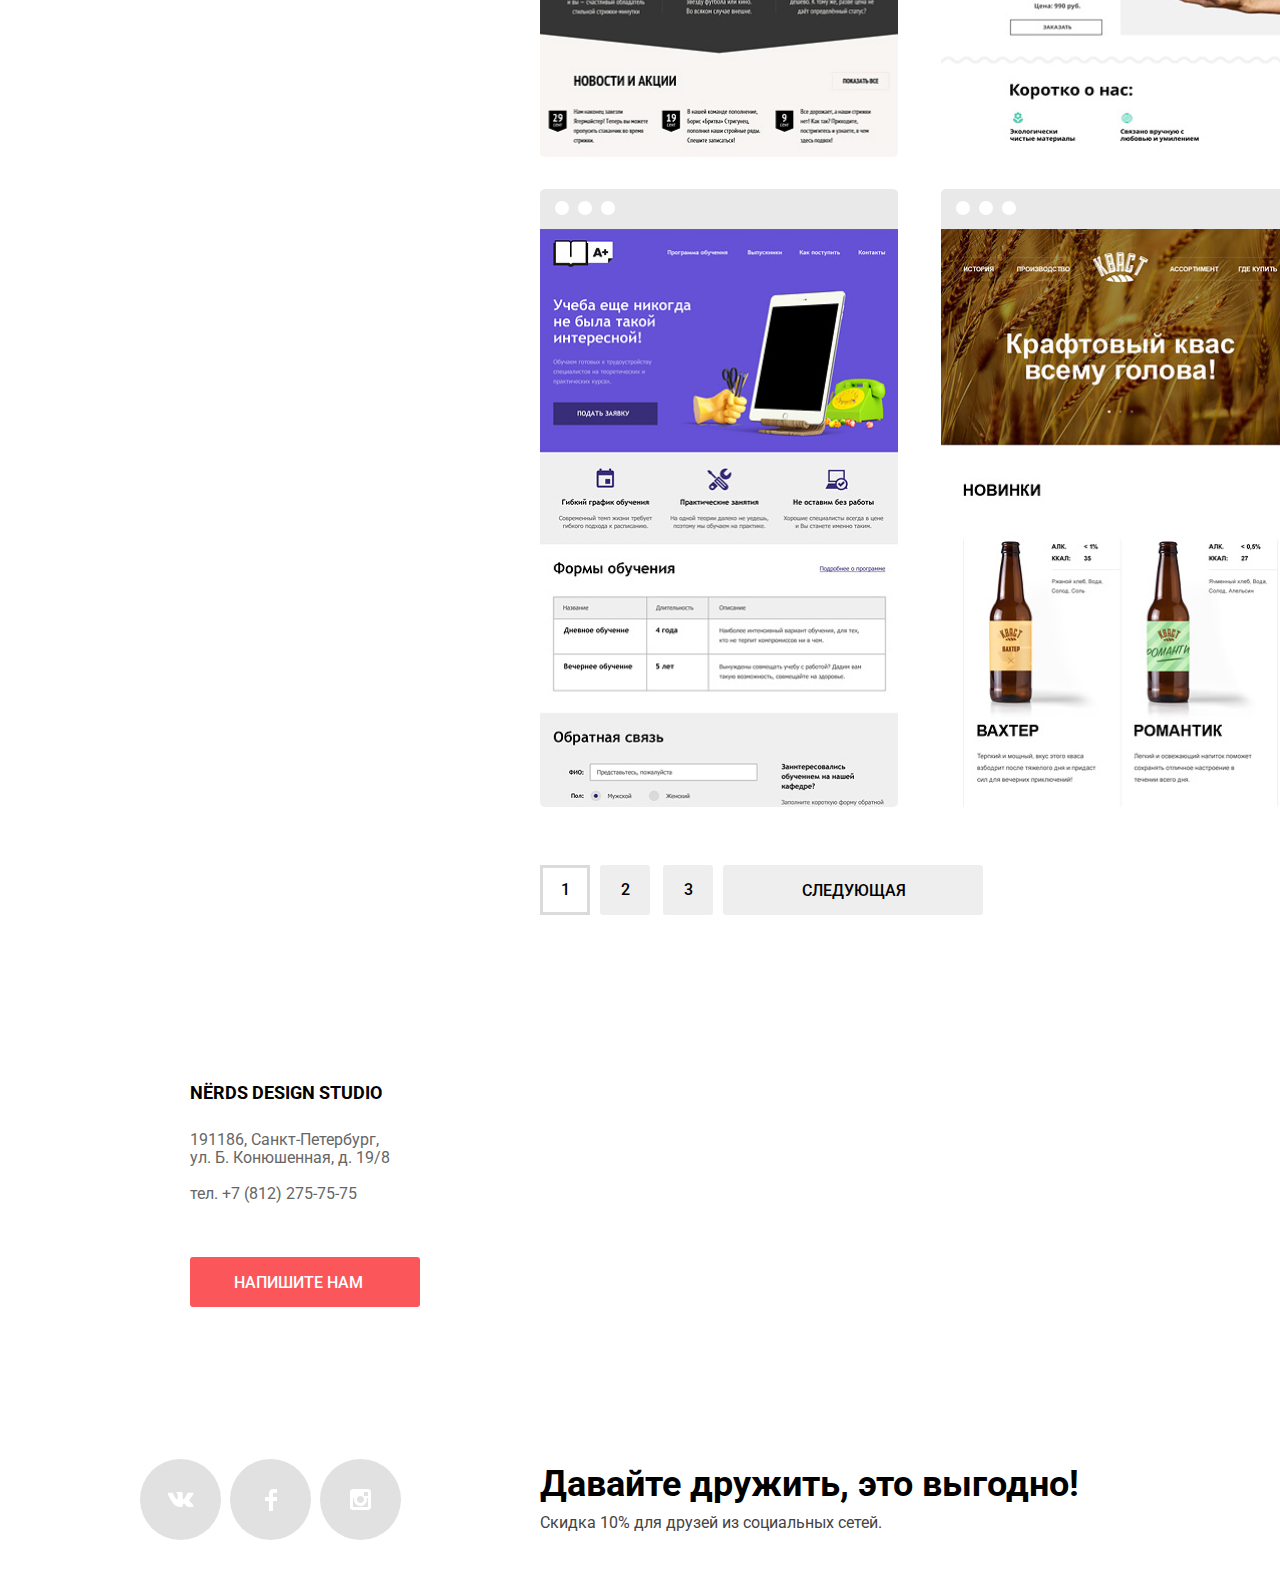
==== commit 15ffba3f: "Защита, исправления" ====
--- a/catalog.html
+++ b/catalog.html
@@ -10,7 +10,7 @@
   <link rel="manifest" href="manifest.webmanifest">
   <link rel="preconnect" href="https://fonts.gstatic.com">
   <link href="https://fonts.googleapis.com/css2?family=Roboto:wght@400;500;700&display=swap" rel="stylesheet">
-  <link rel="stylesheet" href="css/normalize.css">
+  <link rel="stylesheet" href="css/normalize.min.css">
   <link rel="stylesheet" href="css/style.min.css">
 </head>
 
@@ -127,7 +127,7 @@
                 <svg aria-hidden="true" width="11" height="10" viewBox="0 0 11 10" fill="none" xmlns="http://www.w3.org/2000/svg">
                   <path class="button-up" d="M5.5 0L0 10H11L5.5 0Z" fill="#231F20" />
                 </svg>
-              </a></li>
+              </a>
             </li>
           </ul>
         </div>
@@ -207,8 +207,8 @@
       <div class="find-us">
         <p class="find-us-subtitle">NЁRDS DESIGN STUDIO</p>
         <p class="address">191186, Санкт-Петербург,<br>ул. Б. Конюшенная, д. 19/8</p>
-        <p class="contacts-phone">тел. +7 (812) 275-75-75</p>
-        <a class="write-us" href="blank.html">Напишите нам</a>
+        <p class="contacts-phone"><a href="tel:+78122757575">тел. +7 (812) 275-75-75</a></p>
+        <a class="write-us" href="form.html">Напишите нам</a>
       </div>
     </section>
     <section class="footer-social container">
@@ -241,16 +241,16 @@
       <h2 class="popup-title">Напишите нам</h2>
       <div class="popup-data">
         <div class="form-field-wrapper">
-          <label class="popup-name" id="name" for="name">Ваше имя:</label>
-          <input class="popup-input popup-input-error" type="text" name="name" id="name" placeholder="Имя Фамилия">
+          <label class="popup-name" id="name" for="initials">Ваше имя:</label>
+          <input class="popup-input" type="text" name="name" id="initials" placeholder="Имя Фамилия">
         </div>
         <div class="form-field-wrapper">
-          <label class="popup-mail" id="mail" for="mail">Ваш email:</label>
-          <input class="popup-input popup-input-error" type="text" id="mail" name="mail" placeholder="email@example.com">
+          <label class="popup-mail" id="mail" for="email">Ваш email:</label>
+          <input class="popup-input" type="text" id="email" name="mail" placeholder="email@example.com">
         </div>
       </div>
-      <label class="popup-lead" id="lead" for="lead">Текст письма:</label>
-      <textarea class="popup-input-letter popup-input-error" type="text" id="lead" name="lead" placeholder="В свободной форме"></textarea>
+      <label class="popup-lead" id="lead" for="text">Текст письма:</label>
+      <textarea class="popup-input-letter" id="text" name="lead" placeholder="В свободной форме"></textarea>
       <button class="popup-button" type="submit">Отправить</button>
       <button class="popup-close" type="button" aria-label="Закрыть"></button>
     </form>
--- a/css/style.min.css
+++ b/css/style.min.css
@@ -100,6 +100,7 @@
   --basic-dark: #231f20;
   --basic-light-dark: #666666;
   --basic-dark-opacity: #b3b3b3;
+  --basic-rgba-dark: rgba(0, 0, 0, 0.4);
   --basic-super-gray: #888888;
   --basic-extra-gray: #444444;
   --basic-dark-gray: #4d4d4d;
@@ -111,6 +112,9 @@
   --basic-special-gray: #b4b9bb;
   --special-ultra-gray: #d7dcde;
   --special-gray: #d5d5d5;
+  --basic-rgba-gray: rgba(0, 1, 1, 0.25);
+  --basic-rgba-light-gray: rgba(0, 1, 1, 0.1);
+  --basic-rgba-usual-gray: rgba(0, 0, 0, 0.15);
   --basic-extra-red: #d7373b;
   --basic-mildly-red: #e74246;
   --basic-red: #fb565a;
@@ -179,6 +183,10 @@
 
 .main-header-bar {
   background-color: var(--basic-gray)
+}
+
+.main-header-logo:active {
+  opacity: .3
 }
 
 .site-navigation {
@@ -688,7 +696,6 @@
   opacity: .2
 }
 
-.cards-item:hover .shopping-menu,
 .partners-list img {
   display: block
 }
@@ -770,7 +777,12 @@
   margin-bottom: 54px
 }
 
+.contacts-phone a {
+  color: inherit
+}
+
 .write-us {
+  display: block;
   font-weight: 500;
   font-size: 16px;
   line-height: 18px;
@@ -877,8 +889,8 @@
 .social-button-inst:active,
 .social-button-vk:active {
   background-color: var(--basic-extra-red);
-  -webkit-box-shadow: inset 0 3px 0 rgba(0, 1, 1, .1);
-  box-shadow: inset 0 3px 0 rgba(0, 1, 1, .1)
+  -webkit-box-shadow: inset 0 3px 0 var(--basic-rgba-light-gray);
+  box-shadow: inset 0 3px 0 var(--basic-rgba-light-gray)
 }
 
 .social-button-fb:active::before,
@@ -896,8 +908,8 @@
   top: 50%;
   padding: 63px 90px 84px 100px;
   background-color: var(--basic-white);
-  -webkit-box-shadow: 0 20px 40px rgba(0, 0, 0, .4);
-  box-shadow: 0 20px 40px rgba(0, 0, 0, .4);
+  -webkit-box-shadow: 0 20px 40px var(--basic-rgba-dark);
+  box-shadow: 0 20px 40px var(--basic-rgba-dark);
   -webkit-transform: translate(-50%, -50%);
   -ms-transform: translate(-50%, -50%);
   transform: translate(-50%, -50%);
@@ -1120,8 +1132,8 @@
   border: 8px solid var(--basic-white);
   background-color: var(--basic-mildly-gray);
   border-radius: 50%;
-  -webkit-box-shadow: 0 2px 1px rgba(0, 0, 0, .15);
-  box-shadow: 0 2px 1px rgba(0, 0, 0, .15);
+  -webkit-box-shadow: 0 2px 1px var(--basic-rgba-usual-gray);
+  box-shadow: 0 2px 1px var(--basic-rgba-usual-gray);
   cursor: pointer;
   -webkit-box-sizing: content-box;
   box-sizing: content-box;
@@ -1432,8 +1444,8 @@
 }
 
 .cards-item:hover {
-  -webkit-box-shadow: 0 6px 15px rgba(0, 1, 1, .25);
-  box-shadow: 0 6px 15px rgba(0, 1, 1, .25)
+  -webkit-box-shadow: 0 6px 15px var(--basic-rgba-gray);
+  box-shadow: 0 6px 15px var(--basic-rgba-gray)
 }
 
 .cards-item::before {
@@ -1493,18 +1505,32 @@
   background-color: var(--basic-gray);
   text-align: center;
   width: 360px;
-  height: 231px;
+  min-height: 231px;
   padding-top: 26px;
+  padding-bottom: 44px;
   bottom: 0;
   left: 0;
   right: 0
 }
 
+.cards-item:hover-within .shopping-menu {
+  display: block
+}
+
+.cards-item:focus-within .shopping-menu {
+  display: block
+}
+
 .cards-item:focus,
 .shopping-menu:focus {
   display: block
 }
 
+.cards-cost,
+.cards-item:hover .shopping-menu {
+  display: block
+}
+
 .shopping-menu h3 {
   padding: 0;
   margin: 0 0 12px
@@ -1520,7 +1546,6 @@
 }
 
 .cards-cost {
-  display: block;
   width: 200px;
   margin: 0 auto;
   font-weight: 500;
@@ -1541,13 +1566,15 @@
 
 .cards-cost:focus {
   background-color: var(--basic-extra-red);
-  -webkit-box-shadow: inset 0 3px 0 rgba(0, 1, 1, .1);
-  box-shadow: inset 0 3px 0 rgba(0, 1, 1, .1);
+  -webkit-box-shadow: inset 0 3px 0 var(--basic-rgba-light-gray);
+  box-shadow: inset 0 3px 0 var(--basic-rgba-light-gray);
   border: 0
 }
 
 .pagination-list {
   list-style: none;
+  -ms-flex-wrap: wrap;
+  flex-wrap: wrap;
   -webkit-box-align: center;
   -ms-flex-align: center;
   align-items: center;
@@ -1608,8 +1635,8 @@
 
 .pagination-item a:active {
   background-color: var(--special-gray);
-  -webkit-box-shadow: inset 0 3px 0 rgba(0, 1, 1, .1);
-  box-shadow: inset 0 3px 0 rgba(0, 1, 1, .1);
+  -webkit-box-shadow: inset 0 3px 0 var(--basic-rgba-light-gray);
+  box-shadow: inset 0 3px 0 var(--basic-rgba-light-gray);
   border-radius: 3px
 }
 
@@ -1649,6 +1676,6 @@
 
 .pagination-item-next:active {
   background-color: var(--special-gray);
-  -webkit-box-shadow: inset 0 3px 0 rgba(0, 1, 1, .1);
-  box-shadow: inset 0 3px 0 rgba(0, 1, 1, .1)
-}
+  -webkit-box-shadow: inset 0 3px 0 var(--basic-rgba-light-gray);
+  box-shadow: inset 0 3px 0 var(--basic-rgba-light-gray)
+}
